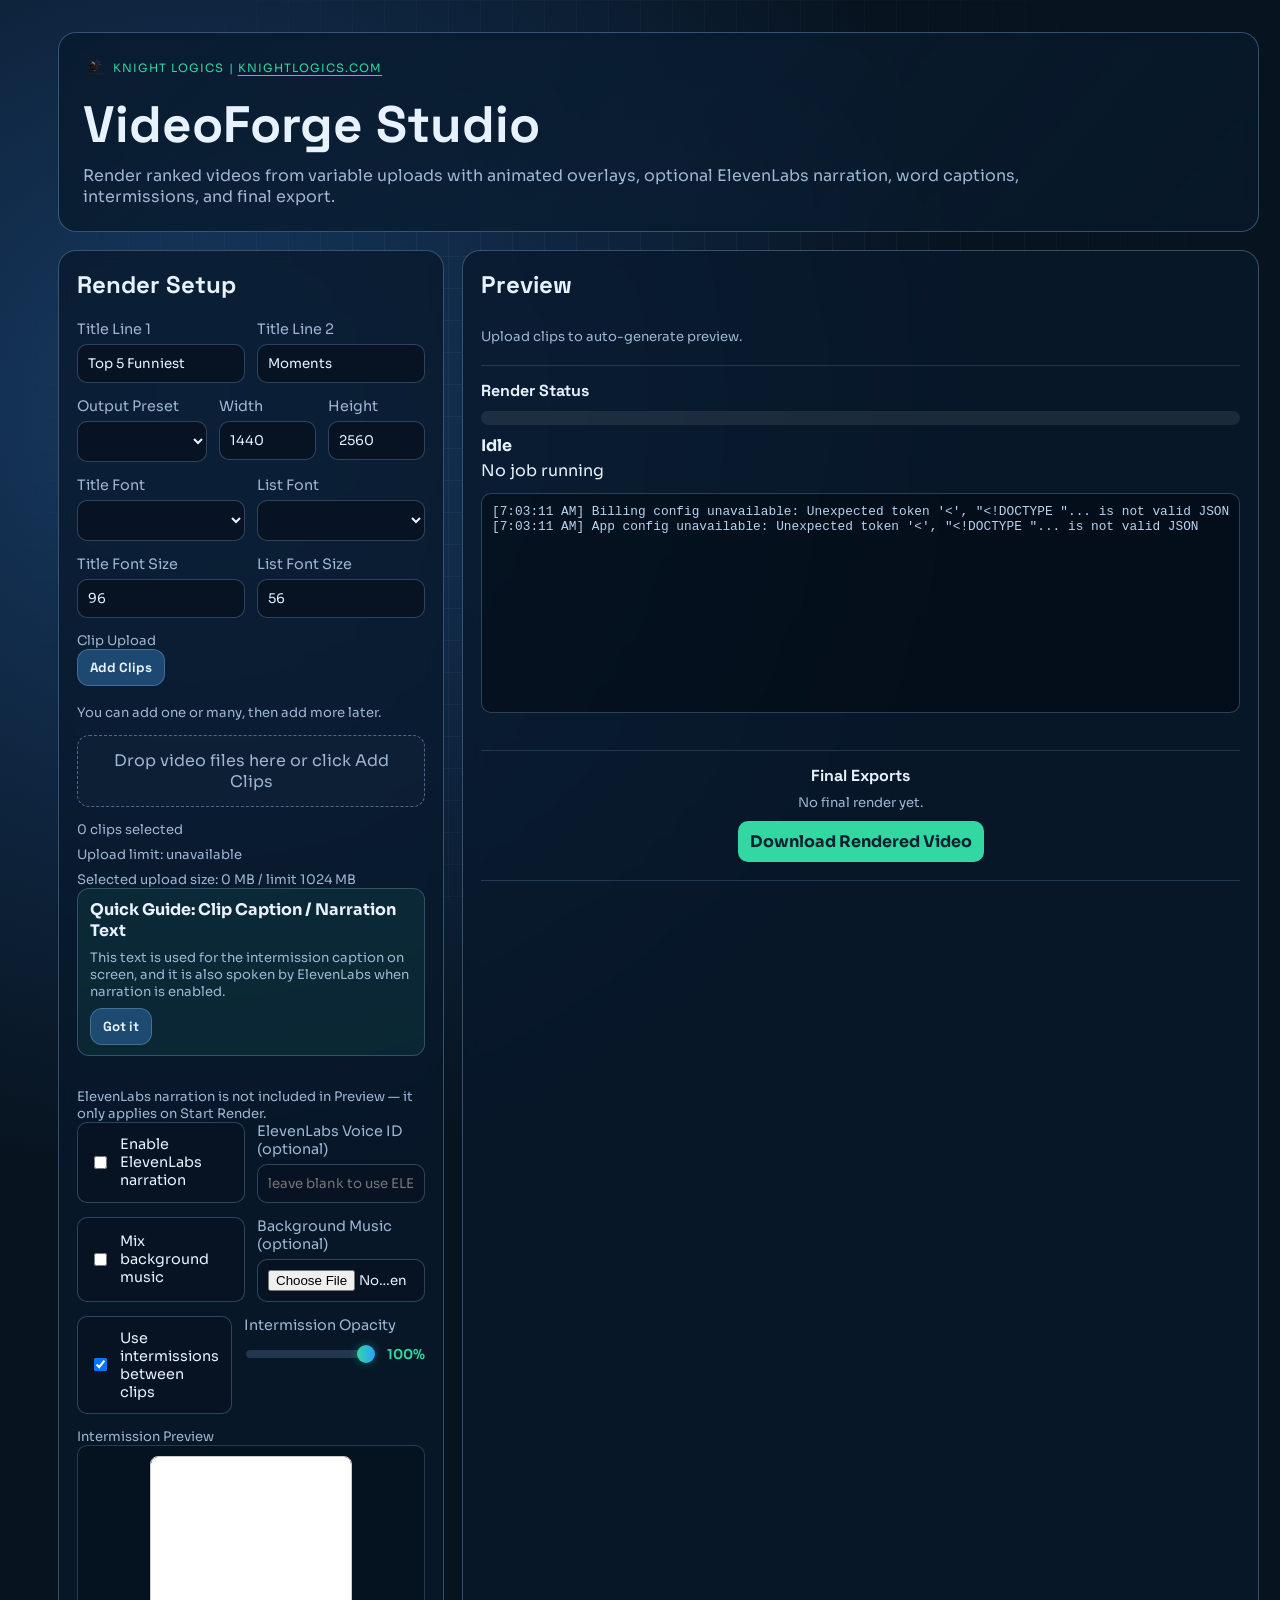
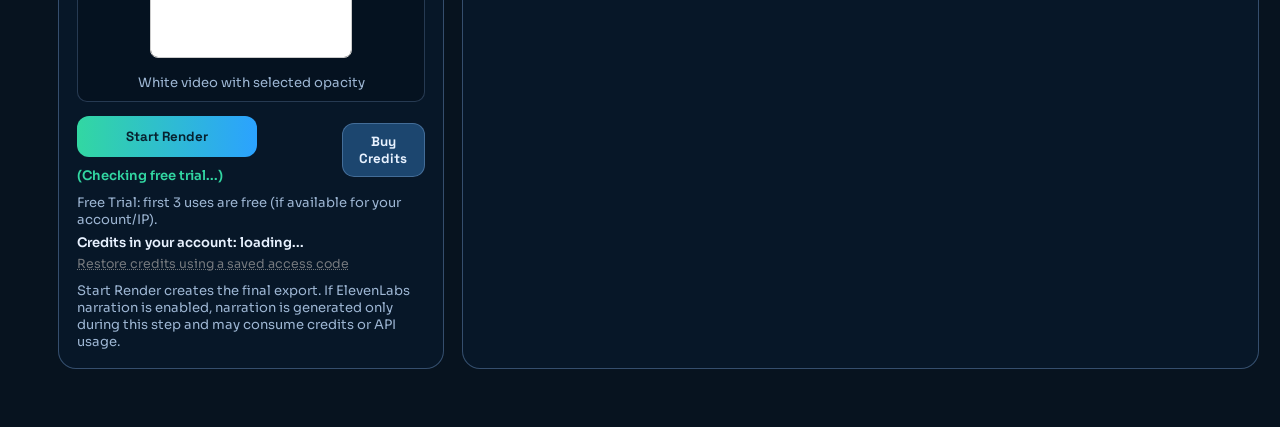
==== templates/index.html @ 689e4d79 "Initial production-ready VideoForge Studio deploy package" ====
<!doctype html>
<html lang="en">
<head>
  <meta charset="utf-8">
  <meta name="viewport" content="width=device-width, initial-scale=1">
  <title>VideoForge Studio</title>
  <link rel="preconnect" href="https://fonts.googleapis.com">
  <link rel="preconnect" href="https://fonts.gstatic.com" crossorigin>
  <link href="https://fonts.googleapis.com/css2?family=Space+Grotesk:wght@400;500;700&family=Sora:wght@400;600;700&display=swap" rel="stylesheet">
  <link rel="stylesheet" href="/static/styles.css">
</head>
<body>
  <div class="bg-grid"></div>
  <main class="app-shell">
    <section class="hero">
      <p class="kicker brand-kicker">
        <img src="/static/knightlogics-logo.png" alt="Knight Logics logo" class="brand-logo">
          <span>Knight Logics | <a href="https://knightlogics.com" target="_blank" rel="noopener noreferrer" style="color:inherit;text-decoration:underline;text-underline-offset:3px;">KnightLogics.com</a></span>
      </p>
      <h1>VideoForge Studio</h1>
      <p class="subhead">Render ranked videos from variable uploads with animated overlays, optional ElevenLabs narration, word captions, intermissions, and final export.</p>
    </section>

    <section class="panel form-panel">
      <h2>Render Setup</h2>

      <form id="renderForm">
        <div class="row two-col">
          <label>
            Title Line 1
            <input type="text" id="titleLine1" value="Top 5 Funniest" required>
          </label>
          <label>
            Title Line 2
            <input type="text" id="titleLine2" value="Moments" required>
          </label>
        </div>

        <div class="row three-col">
          <label>
            Output Preset
            <select id="outputPreset"></select>
          </label>
          <label>
            Width
            <input type="number" id="outputWidth" min="360" max="4096" value="1440" required>
          </label>
          <label>
            Height
            <input type="number" id="outputHeight" min="360" max="4096" value="2560" required>
          </label>
        </div>

        <div class="row two-col">
          <label>
            Title Font
            <select id="titleFontFamily"></select>
          </label>
          <label>
            List Font
            <select id="listFontFamily"></select>
          </label>
        </div>

        <div class="row two-col">
          <label>
            Title Font Size
            <input type="number" id="titleFontSize" min="24" max="240" value="96" required>
          </label>
          <label>
            List Font Size
            <input type="number" id="listFontSize" min="20" max="180" value="56" required>
          </label>
        </div>

        <div class="row">
          <p class="field-note">Clip Upload</p>
          <div class="clip-upload-controls">
            <button type="button" id="openClipPickerBtn" class="secondary-btn">Add Clips</button>
            <span class="field-note">You can add one or many, then add more later.</span>
          </div>
          <input type="file" id="clipPicker" accept=".mp4,.mov,.mkv,.webm" multiple hidden>
        </div>
        <div class="row">
          <div id="clipDropzone" class="clip-dropzone">Drop video files here or click Add Clips</div>
        </div>
        <p class="field-note" id="clipCountStatus">0 clips selected</p>
        <p class="field-note" id="uploadLimitNote">Upload limit: loading...</p>
        <p class="field-note" id="selectedUploadSize">Selected upload size: 0 MB</p>

        <div class="row" id="captionGuide" hidden>
          <div class="caption-guide">
            <p class="caption-guide-title">Quick Guide: Clip Caption / Narration Text</p>
            <p class="field-note">This text is used for the intermission caption on screen, and it is also spoken by ElevenLabs when narration is enabled.</p>
            <button type="button" id="dismissCaptionGuideBtn" class="secondary-btn">Got it</button>
          </div>
        </div>

        <div class="row">
          <div class="clip-gallery-shell">
            <button type="button" id="clipSliderPrev" class="clip-slider-btn" aria-label="Previous clips" hidden>&lsaquo;</button>
            <div class="clip-gallery-viewport" id="clipGalleryViewport">
              <div class="clip-gallery" id="clipGallery"></div>
            </div>
            <button type="button" id="clipSliderNext" class="clip-slider-btn" aria-label="Next clips" hidden>&rsaquo;</button>
          </div>
        </div>

        <p class="field-note narration-note">ElevenLabs narration is not included in Preview — it only applies on Start Render.</p>
        <div class="row two-col toggles">
          <label class="toggle">
            <input type="checkbox" id="enableNarration">
            <span>Enable ElevenLabs narration</span>
          </label>
          <label>
            ElevenLabs Voice ID (optional)
            <input type="text" id="voiceId" placeholder="leave blank to use ELEVENLABS_VOICE_ID">
          </label>
        </div>

        <div class="row" id="narrationBillingPanel" hidden>
          <div class="narration-mode-box">
            <p class="narration-mode-title">Narration Access Mode</p>
            <div class="narration-mode-options">
              <label class="mode-option">
                <input type="radio" name="narrationMode" id="narrationModeOwned" value="owned" checked>
                <span>Use my own ElevenLabs key</span>
              </label>
              <label class="mode-option">
                <input type="radio" name="narrationMode" id="narrationModeHosted" value="hosted">
                <span>Use app credits</span>
              </label>
            </div>

            <p class="field-note" id="narrationModeStatus">Current mode: Use my own ElevenLabs key. App credits are not charged.</p>
            <p class="field-note" id="estimatedCreditCost">Estimated credit cost: 0 with current mode/settings.</p>

            <div id="ownedKeySection">
              <label>
                Your ElevenLabs API Key
                <input type="password" id="elevenApiKey" placeholder="paste your own ElevenLabs API key for this render">
              </label>
              <p class="field-note">Your key is used only for this request and is not stored by this app.</p>
            </div>

            <div id="hostedCreditsSection" hidden>
              <input type="hidden" id="paidAccessToken">
              <p class="field-note">App credits never expose the server key. If you need credits, use the Buy Credits button.</p>
              <p class="field-note" id="tokenCreditStatus">Credits: loading...</p>
              <p class="field-note" style="margin-top:6px">
                <a href="#" id="openRecoveryModalLink" class="recovery-link">Lost access or switching devices? Recover by email</a>
                &nbsp;&middot;&nbsp;
                <a href="#" id="openRestoreCodeLink" class="recovery-link">Restore using a saved code</a>
              </p>
            </div>
          </div>
        </div>

        <div class="row two-col toggles">
          <label class="toggle">
            <input type="checkbox" id="includeMusic">
            <span>Mix background music</span>
          </label>
          <label>
            Background Music (optional)
            <input type="file" id="backgroundMusic" accept=".mp3,.wav,.m4a,.aac">
          </label>
        </div>

        <div class="row" id="musicLevelRow" hidden>
          <label>
            Background Music Level
            <div class="opacity-control-row">
              <input type="range" id="musicLevel" min="0" max="100" value="15" step="1">
              <span id="musicLevelValue">15%</span>
            </div>
          </label>
          <p class="field-note">Adjust the volume of the background music relative to the video. Lower values make it more subtle in the mix.</p>
        </div>

        <div class="row two-col toggles">
          <label class="toggle">
            <input type="checkbox" id="useIntermissions" checked>
            <span>Use intermissions between clips</span>
          </label>
          <label>
            Intermission Opacity
            <div class="opacity-control-row">
              <input type="range" id="intermissionOpacity" min="0" max="100" value="100" step="5">
              <span id="opacityValue">100%</span>
            </div>
          </label>
        </div>

        <div class="row">
          <p class="field-note">Intermission Preview</p>
          <div class="intermission-preview-container">
            <canvas id="intermissionPreview" width="200" height="200" style="border: 1px solid #ccc; background-color: #000;"></canvas>
            <p class="field-note">White video with selected opacity</p>
          </div>
        </div>

        <div class="action-row">
          <div class="start-action-group">
            <button type="submit" id="submitBtn" class="primary-action">Start Render</button>
            <p id="renderCreditUsage" class="field-note inline-credit-usage">Credits this render: calculating...</p>
          </div>
          <button type="button" id="openBuyCreditsTabBtn" class="secondary-btn">Buy Credits</button>
        </div>
        <p id="freeTrialHint" class="field-note action-help">Free Trial: first 3 uses are free (if available for your account/IP).</p>
        <p id="creditBalanceHint" class="field-note action-help">Credits in your account: loading...</p>
        <p id="restoreCreditsHelp" class="field-note action-help">
          <a href="#" id="openRestoreCodeInlineLink" class="recovery-link">Restore credits using a saved access code</a>
        </p>
        <p id="startRenderHelp" class="field-note action-help">Start Render creates the final export. If ElevenLabs narration is enabled, narration is generated only during this step and may consume credits or API usage.</p>
        <p id="renderProtectionNote" class="field-note protection-note" hidden></p>
      </form>
    </section>

    <section class="panel preview-panel">
      <h2>Preview</h2>
      <div class="preview-container">
        <div id="previewProgressWrap" class="preview-progress-wrap" hidden>
          <div id="previewProgressBar" class="preview-progress-bar"></div>
        </div>
        <p id="previewStatusBar" class="field-note preview-status-bar" hidden></p>
        <video id="previewVideo" controls preload="metadata" hidden></video>
        <p id="previewStatus" class="field-note">Upload clips to auto-generate preview.</p>

        <div class="render-status-block">
          <h3>Render Status</h3>
          <div class="progress-wrap">
            <div class="progress-bar" id="progressBar"></div>
          </div>
          <div class="status-meta">
            <p id="statusText">Idle</p>
            <p id="jobText">No job running</p>
          </div>
          <pre id="logBox"></pre>
        </div>

        <div class="final-exports-block">
          <h3>Final Exports</h3>
          <p id="finalRenderSummary" class="field-note">No final render yet.</p>
          <a id="downloadLink" class="download-link centered-download" href="#" hidden>Download Rendered Video</a>
          <div class="access-code-section">
            <!-- Access Code Banner: shown after a user has paid credits -->
            <div id="accessCodeBanner" class="access-code-banner" hidden>
              <div class="access-code-header">
                <span class="access-code-icon">&#128273;</span>
                <strong>Your Access Code</strong>
                <span class="access-code-sub" id="accessCodeSub">This saves your free trial uses &amp; any paid credits</span>
              </div>
              <div class="access-code-row">
                <code id="accessCodeDisplay" class="access-code-value"></code>
                <button type="button" id="copyAccessCodeBtn" class="secondary-btn copy-code-btn">Copy</button>
              </div>
              <p class="field-note access-code-note">Keep this — if you clear your browser or switch devices, you&#8217;ll lose access without it.</p>
              <div class="access-email-row" id="accessEmailRow" hidden>
                <input type="email" id="accessEmailInput" class="access-email-input" placeholder="your@email.com">
                <button type="button" id="linkEmailBtn" class="secondary-btn">Secure via Email</button>
              </div>
              <p class="field-note" id="linkEmailStatus"></p>
              <p class="field-note access-code-dismiss-note">Link your email to get a confirmation, then recover your code anytime from any device.</p>
            </div>
          </div>
          <div id="renderHistory" class="render-history" hidden></div>
        </div>
      </div>
    </section>
  </main>

  <!-- Recovery Modal -->
  <div id="recoveryModalOverlay" class="modal-overlay" hidden>
    <div class="modal-box" role="dialog" aria-modal="true" aria-labelledby="recoveryModalTitle">
      <h3 id="recoveryModalTitle">Restore Your Access</h3>
      <p class="field-note">Enter the email linked to your account and we&#8217;ll send you your access code.</p>
      <label style="margin-top:12px">
        Email address
        <input type="email" id="recoveryEmailInput" placeholder="your@email.com" style="margin-top:6px">
      </label>
      <p class="field-note" id="recoveryStatus" style="margin-top:8px; min-height:18px;"></p>
      <div class="modal-actions">
        <button type="button" id="sendRecoveryBtn" class="primary-action" style="min-width:0;flex:1">Send My Code</button>
        <button type="button" id="closeRecoveryModalBtn" class="secondary-btn" style="flex:0 0 auto">Cancel</button>
      </div>
      <p class="field-note" style="margin-top:12px">Don&#8217;t have an email linked? Enter your access code directly in the &#8220;Restore access&#8221; field below the app.</p>
    </div>
  </div>

  <div id="buyCreditsModalOverlay" class="modal-overlay" hidden>
    <div class="modal-box buy-credits-modal" role="dialog" aria-modal="true" aria-labelledby="buyCreditsModalTitle">
      <h3 id="buyCreditsModalTitle">Buy Credits</h3>
      <p class="field-note">Select a credit pack, then continue to secure checkout.</p>
      <div class="buy-pack-grid" id="buyPackGrid">
        <button type="button" class="secondary-btn modal-pack-btn is-selected" data-credits="1">Starter: 1 Credit</button>
        <button type="button" class="secondary-btn modal-pack-btn" data-credits="3">Creator Pack: 3 Credits</button>
        <button type="button" class="secondary-btn modal-pack-btn" data-credits="10">Studio Pack: 10 Credits</button>
      </div>
      <p class="field-note" id="buyCreditsSummary">Selected: 1 credit</p>
      <div class="modal-actions">
        <button type="button" id="confirmBuyCreditsBtn" class="primary-action" style="min-width:0;flex:1">Continue to Checkout</button>
        <button type="button" id="closeBuyCreditsModalBtn" class="secondary-btn" style="flex:0 0 auto">Cancel</button>
      </div>
    </div>
  </div>

  <div id="secureCreditsModalOverlay" class="modal-overlay" hidden>
    <div class="modal-box secure-credits-modal" role="dialog" aria-modal="true" aria-labelledby="secureCreditsModalTitle">
      <h3 id="secureCreditsModalTitle">Protect Your Paid Credits</h3>
      <p class="field-note">Your paid credits are tied to this access code. If you clear your browser, switch devices, or lose local storage, this code is how you restore them.</p>
      <p class="field-note">Enter your email so we can tie this access code to your account and send the same code there for recovery. You should still save the code yourself as a backup.</p>
      <div class="secure-credits-code-row">
        <span class="secure-credits-label">Current access code</span>
        <code id="secureCreditsCodePreview" class="access-code-value"></code>
      </div>
      <label style="margin-top:12px">
        Email address
        <input type="email" id="secureCreditsEmailInput" placeholder="your@email.com" style="margin-top:6px">
      </label>
      <p class="field-note" id="secureCreditsStatus" style="margin-top:8px; min-height:18px;"></p>
      <div class="modal-actions">
        <button type="button" id="secureCreditsConfirmBtn" class="primary-action" style="min-width:0;flex:1">Secure My Credits</button>
        <button type="button" id="secureCreditsLaterBtn" class="secondary-btn" style="flex:0 0 auto">I&#8217;ll Do This Later</button>
      </div>
    </div>
  </div>

  <!-- Restore Access by code (no modal needed) -->
  <div id="restoreCodeSection" class="restore-code-section" hidden>
    <p class="field-note">Paste a saved access code to restore your credits on this device:</p>
    <div class="restore-code-row">
      <input type="text" id="restoreCodeInput" placeholder="vf_..." style="flex:1;min-width:0">
      <button type="button" id="applyRestoreCodeBtn" class="secondary-btn">Restore Access</button>
    </div>
    <p class="field-note" id="restoreCodeStatus"></p>
  </div>

  <script src="/static/app.js"></script>
</body>
</html>
---- static/styles.css ----
:root {
  --bg: #07131f;
  --bg2: #10253f;
  --card: rgba(8, 25, 44, 0.78);
  --line: rgba(138, 184, 237, 0.35);
  --text: #e8f2ff;
  --muted: #9db6d3;
  --accent: #32d7a2;
  --accent2: #2ba2ff;
  --danger: #ff6b6b;
}

* {
  box-sizing: border-box;
}

body {
  margin: 0;
  min-height: 100vh;
  font-family: "Sora", sans-serif;
  color: var(--text);
  background: radial-gradient(circle at 15% 20%, #173a63 0%, var(--bg) 40%), radial-gradient(circle at 85% 80%, #173357 0%, var(--bg) 35%);
}

.bg-grid {
  position: fixed;
  inset: 0;
  pointer-events: none;
  background-image: linear-gradient(rgba(255, 255, 255, 0.04) 1px, transparent 1px), linear-gradient(90deg, rgba(255, 255, 255, 0.04) 1px, transparent 1px);
  background-size: 32px 32px;
  mask-image: radial-gradient(circle at center, black 40%, transparent 88%);
}

.app-shell {
  position: relative;
  max-width: 1200px;
  margin: 0 auto;
  padding: 32px 18px 40px;
  display: grid;
  grid-template-columns: 1.2fr 1fr;
  grid-template-rows: auto auto auto;
  gap: 18px;
}

.hero {
  grid-column: 1 / -1;
  grid-row: 1;
  padding: 24px;
  border: 1px solid var(--line);
  border-radius: 18px;
  backdrop-filter: blur(8px);
  background: linear-gradient(130deg, rgba(9, 28, 48, 0.95), rgba(9, 28, 48, 0.55));
  animation: float-in 400ms ease-out;
}

.kicker {
  margin: 0;
  letter-spacing: 0.12em;
  text-transform: uppercase;
  color: var(--accent);
  font-size: 0.72rem;
}

.brand-kicker {
  display: inline-flex;
  align-items: center;
  gap: 8px;
  letter-spacing: 0.09em;
}

.brand-logo {
  width: 22px;
  height: 22px;
  object-fit: contain;
  border-radius: 4px;
}

.hero h1 {
  margin: 8px 0;
  font-family: "Space Grotesk", sans-serif;
  font-size: clamp(1.8rem, 4vw, 3.2rem);
}

.subhead {
  margin: 0;
  color: var(--muted);
  max-width: 80ch;
}

.panel {
  border: 1px solid var(--line);
  border-radius: 18px;
  padding: 18px;
  background: var(--card);
  backdrop-filter: blur(8px);
  animation: float-in 550ms ease-out;
}

.panel h2 {
  margin-top: 0;
  font-family: "Space Grotesk", sans-serif;
}

.form-panel {
  grid-column: 1;
  grid-row: 2;
}

.preview-panel {
  grid-column: 2;
  grid-row: 2;
  display: flex;
  flex-direction: column;
}

.preview-container {
  flex: 1;
  display: flex;
  flex-direction: column;
  gap: 10px;
}

.preview-container video {
  width: 100%;
  max-height: 360px;
  border-radius: 10px;
  background: rgba(0, 0, 0, 0.35);
}

.preview-progress-wrap {
  height: 4px;
  border-radius: 999px;
  background: rgba(255, 255, 255, 0.08);
  overflow: hidden;
}

.preview-progress-bar {
  height: 100%;
  width: 0;
  background: linear-gradient(90deg, var(--accent), #4af0ff);
  transition: width 200ms linear;
}

.preview-status-bar {
  margin: 2px 0 0;
  font-size: 0.78rem;
  color: var(--accent);
}

.narration-note {
  color: var(--accent);
  font-size: 0.8rem;
  margin: 0 0 10px;
}

.render-status-block {
  margin-top: 10px;
  padding-top: 14px;
  border-top: 1px solid rgba(138, 184, 237, 0.2);
}

.render-status-block h3 {
  margin: 0 0 10px;
  font-family: "Space Grotesk", sans-serif;
  font-size: 1rem;
}

.row {
  margin-bottom: 14px;
}

.two-col {
  display: grid;
  grid-template-columns: 1fr 1fr;
  gap: 12px;
}

.three-col {
  display: grid;
  grid-template-columns: 1.2fr 0.9fr 0.9fr;
  gap: 12px;
}

.four-col {
  display: grid;
  grid-template-columns: 0.8fr 1fr 1fr 0.8fr;
  gap: 12px;
}

.clip-grid {
  display: grid;
  grid-template-columns: 1fr;
  gap: 10px;
}

.clip-gallery-shell {
  display: grid;
  grid-template-columns: auto 1fr auto;
  align-items: stretch;
  gap: 8px;
}

.clip-gallery-viewport {
  overflow-x: auto;
  overflow-y: hidden;
  padding-bottom: 4px;
  scroll-snap-type: x mandatory;
  scrollbar-width: thin;
}

.clip-gallery {
  display: grid;
  grid-auto-flow: column;
  grid-auto-columns: calc((100% - 12px) / 2);
  gap: 12px;
}

.clip-card {
  border: 1px solid rgba(140, 180, 230, 0.25);
  border-radius: 12px;
  padding: 8px;
  background: rgba(255, 255, 255, 0.03);
  min-width: 0;
  scroll-snap-align: start;
}

.clip-card video {
  width: 100%;
  height: 132px;
  object-fit: cover;
  border-radius: 8px;
  background: rgba(0, 0, 0, 0.35);
}

.clip-title {
  margin: 8px 0 6px;
  font-size: 0.8rem;
  color: var(--text);
  white-space: nowrap;
  overflow: hidden;
  text-overflow: ellipsis;
}

.clip-caption-label {
  margin: 4px 0 6px;
  font-size: 0.75rem;
  color: var(--muted);
}

.clip-title-input {
  width: 100%;
  background: rgba(8, 19, 35, 0.92);
  border: 1px solid rgba(140, 180, 230, 0.3);
  border-radius: 8px;
  color: var(--text);
  padding: 8px 10px;
  font-family: inherit;
  font-size: 0.83rem;
}

.clip-caption-input {
  width: 100%;
  background: rgba(8, 19, 35, 0.92);
  border: 1px solid rgba(140, 180, 230, 0.3);
  border-radius: 8px;
  color: var(--text);
  padding: 10px;
  font-family: inherit;
  font-size: 0.85rem;
  min-height: 72px;
  resize: vertical;
  line-height: 1.35;
}

.caption-guide {
  border: 1px solid rgba(140, 180, 230, 0.3);
  border-radius: 12px;
  padding: 10px 12px;
  background: rgba(50, 215, 162, 0.08);
}

.caption-guide-title {
  margin: 0;
  color: var(--text);
  font-weight: 700;
}

.caption-guide .secondary-btn {
  margin-top: 8px;
}

.clip-remove-btn {
  margin-top: 8px;
  width: 100%;
  padding: 7px;
  border-radius: 8px;
  border: 1px solid rgba(255, 107, 107, 0.45);
  background: rgba(255, 107, 107, 0.14);
  color: #ffd4d4;
  font-family: inherit;
  font-weight: 600;
  cursor: pointer;
}

.clip-slider-btn {
  width: 38px;
  min-width: 38px;
  border-radius: 10px;
  padding: 0;
  background: rgba(34, 84, 130, 0.8);
  color: var(--text);
  border: 1px solid rgba(140, 180, 230, 0.35);
  font-size: 1.3rem;
  line-height: 1;
}

.clip-slider-btn:disabled {
  opacity: 0.45;
  cursor: default;
}

.clip-row {
  border: 1px solid rgba(140, 180, 230, 0.25);
  border-radius: 12px;
  padding: 10px;
  background: rgba(255, 255, 255, 0.03);
  display: grid;
  grid-template-columns: 0.65fr 1.35fr 1fr;
  gap: 10px;
}

.clip-preview-wrap {
  border: 1px dashed rgba(140, 180, 230, 0.35);
  border-radius: 10px;
  padding: 8px;
  background: rgba(0, 0, 0, 0.18);
}

.clip-preview-wrap video {
  width: 100%;
  max-height: 170px;
  border-radius: 8px;
  background: rgba(0, 0, 0, 0.35);
}

label {
  display: flex;
  flex-direction: column;
  gap: 6px;
  font-size: 0.9rem;
  color: var(--muted);
}

.field-note {
  margin: 8px 0 0;
  font-size: 0.82rem;
  color: var(--muted);
}

input[type="text"],
select,
input[type="file"] {
  width: 100%;
  background: rgba(8, 19, 35, 0.92);
  border: 1px solid rgba(140, 180, 230, 0.3);
  border-radius: 10px;
  color: var(--text);
  padding: 10px;
  font-family: inherit;
}

input[type="number"] {
  width: 100%;
  background: rgba(8, 19, 35, 0.92);
  border: 1px solid rgba(140, 180, 230, 0.3);
  border-radius: 10px;
  color: var(--text);
  padding: 10px;
  font-family: inherit;
}

.toggle {
  display: flex;
  flex-direction: row;
  align-items: center;
  gap: 10px;
  color: var(--text);
  border: 1px solid rgba(140, 180, 230, 0.3);
  border-radius: 10px;
  padding: 12px;
  background: rgba(8, 19, 35, 0.92);
}

button {
  border: none;
  border-radius: 12px;
  width: 100%;
  padding: 12px;
  font-weight: 700;
  font-family: "Space Grotesk", sans-serif;
  color: #07212f;
  cursor: pointer;
  background: linear-gradient(90deg, var(--accent), var(--accent2));
  transition: transform 140ms ease, filter 140ms ease;
}

button:hover {
  transform: translateY(-1px);
  filter: brightness(1.08);
}

.action-row {
  display: flex;
  align-items: center;
  justify-content: space-between;
  gap: 12px;
  margin-top: 8px;
}

.start-action-group {
  display: flex;
  align-items: center;
  gap: 10px;
  flex-wrap: wrap;
}

.inline-credit-usage {
  margin: 0;
  color: var(--accent);
  font-weight: 600;
}

.primary-action {
  width: auto;
  min-width: 180px;
  flex: 0 0 auto;
}

#openBuyCreditsTabBtn {
  margin-left: auto;
}

.action-help {
  margin-top: 10px;
}

#creditBalanceHint {
  margin-top: 6px;
  color: var(--text);
  font-weight: 600;
}

#restoreCreditsHelp {
  margin-top: 4px;
}

.protection-note {
  color: #ffd28a;
  margin-top: 8px;
}

.progress-wrap {
  height: 14px;
  border-radius: 999px;
  background: rgba(255, 255, 255, 0.08);
  overflow: hidden;
  margin-bottom: 10px;
}

.progress-bar {
  height: 100%;
  width: 0;
  background: linear-gradient(90deg, var(--accent), #4af0ff);
  transition: width 180ms linear;
}

.status-meta p {
  margin: 4px 0;
}

#statusText {
  font-weight: 700;
}

#logBox {
  margin-top: 12px;
  min-height: 220px;
  max-height: 320px;
  overflow: auto;
  border-radius: 10px;
  border: 1px solid rgba(140, 180, 230, 0.3);
  background: rgba(0, 0, 0, 0.35);
  padding: 10px;
  color: #b9d3ef;
  font-size: 0.8rem;
}

.download-link {
  display: inline-flex;
  align-items: center;
  justify-content: center;
  color: #07212f;
  text-decoration: none;
  font-weight: 700;
  background: var(--accent);
  border-radius: 10px;
  padding: 10px 12px;
  white-space: nowrap;
}

.centered-download {
  margin: 10px auto 0;
}

.billing-actions {
  margin-top: 8px;
  display: flex;
  gap: 10px;
  flex-wrap: wrap;
}

.buy-credits-btn {
  width: auto;
  background: linear-gradient(90deg, #ffd166, #ffb347);
  color: #2a1a00;
  border: 1px solid rgba(255, 209, 102, 0.5);
  min-width: 180px;
}

.credit-bundles {
  margin-top: 8px;
  display: flex;
  gap: 8px;
  flex-wrap: wrap;
}

.buy-pack-btn {
  width: auto;
}

.narration-mode-box {
  border: 1px solid rgba(140, 180, 230, 0.3);
  border-radius: 12px;
  padding: 12px;
  background: rgba(8, 19, 35, 0.6);
}

.narration-mode-title {
  margin: 0;
  font-weight: 700;
  color: var(--text);
}

.narration-mode-options {
  display: grid;
  grid-template-columns: 1fr 1fr;
  gap: 10px;
  margin-top: 10px;
}

.mode-option {
  display: flex;
  align-items: center;
  gap: 8px;
  border: 1px solid rgba(140, 180, 230, 0.25);
  border-radius: 10px;
  padding: 10px;
  color: var(--text);
  background: rgba(255, 255, 255, 0.03);
}

#ownedKeySection,
#hostedCreditsSection {
  margin-top: 10px;
}

.clip-upload-controls {
  display: flex;
  align-items: center;
  gap: 10px;
  flex-wrap: wrap;
}

.final-exports-block {
  margin-top: 14px;
  padding-top: 14px;
  border-top: 1px solid rgba(138, 184, 237, 0.2);
  text-align: center;
}

.final-exports-block h3 {
  margin: 0 0 8px;
  font-family: "Space Grotesk", sans-serif;
  font-size: 1rem;
}

.credits-tools-block {
  margin-top: 12px;
  display: flex;
  flex-direction: column;
  align-items: center;
  gap: 6px;
}

.credits-tools-block .action-help {
  margin-top: 0;
  text-align: center;
}

.render-history {
  margin-top: 10px;
  display: flex;
  flex-direction: column;
  gap: 6px;
  align-items: center;
}

.render-history a {
  color: var(--accent);
  text-decoration: none;
  font-size: 0.85rem;
}

.render-history a:hover {
  text-decoration: underline;
}

.clip-dropzone {
  border: 1px dashed rgba(140, 180, 230, 0.5);
  border-radius: 12px;
  padding: 14px;
  text-align: center;
  color: var(--muted);
  background: rgba(255, 255, 255, 0.02);
}

.clip-dropzone.drag-over {
  border-color: var(--accent);
  background: rgba(50, 215, 162, 0.08);
  color: var(--text);
}

.secondary-btn {
  width: auto;
  background: rgba(34, 84, 130, 0.8);
  color: var(--text);
  border: 1px solid rgba(140, 180, 230, 0.35);
  padding: 9px 12px;
}

.opacity-control-row {
  display: flex;
  align-items: center;
  gap: 10px;
  margin-top: 6px;
}

input[type="range"] {
  flex: 1;
  height: 8px;
  border-radius: 4px;
  background: rgba(140, 180, 230, 0.2);
  outline: none;
  -webkit-appearance: none;
  appearance: none;
}

input[type="range"]::-webkit-slider-thumb {
  -webkit-appearance: none;
  appearance: none;
  width: 18px;
  height: 18px;
  border-radius: 50%;
  background: linear-gradient(90deg, var(--accent), var(--accent2));
  cursor: pointer;
  box-shadow: 0 0 8px rgba(50, 215, 162, 0.4);
}

input[type="range"]::-moz-range-thumb {
  width: 18px;
  height: 18px;
  border-radius: 50%;
  background: linear-gradient(90deg, var(--accent), var(--accent2));
  cursor: pointer;
  border: none;
  box-shadow: 0 0 8px rgba(50, 215, 162, 0.4);
}

#opacityValue {
  min-width: 35px;
  text-align: right;
  font-weight: 600;
  color: var(--accent);
  font-size: 0.85rem;
}

.intermission-preview-container {
  display: flex;
  flex-direction: column;
  align-items: center;
  gap: 8px;
  padding: 10px;
  border: 1px solid rgba(140, 180, 230, 0.25);
  border-radius: 10px;
  background: rgba(0, 0, 0, 0.2);
}

#intermissionPreview {
  border-radius: 8px;
  cursor: default;
}

@keyframes float-in {
  from {
    opacity: 0;
    transform: translateY(8px);
  }
  to {
    opacity: 1;
    transform: translateY(0);
  }
}

@media (max-width: 980px) {
  .app-shell {
    grid-template-columns: 1fr;
    grid-template-rows: auto;
  }

  .clip-gallery {
    grid-auto-columns: calc((100% - 12px) / 2);
  }

  .form-panel,
  .preview-panel {
    grid-column: auto;
    grid-row: auto;
  }
}

@media (max-width: 680px) {
  .two-col,
  .three-col,
  .four-col,
  .clip-row {
    grid-template-columns: 1fr;
  }

  .narration-mode-options {
    grid-template-columns: 1fr;
  }

  .narration-mode-options {
    grid-template-columns: 1fr;
  }

  .action-row {
    flex-direction: column;
    align-items: stretch;
  }

  .start-action-group {
    width: 100%;
  }

  #openBuyCreditsTabBtn {
    margin-left: 0;
  }

  .primary-action,
  .download-link {
    width: 100%;
    margin-left: 0;
  }

  .centered-download {
    margin: 10px 0 0;
  }

  .clip-gallery {
    grid-auto-columns: 100%;
  }
}

@media (max-width: 420px) {
  .clip-gallery-shell {
    grid-template-columns: 1fr;
  }

  .clip-slider-btn {
    display: none;
  }
}

/* ── Access code recovery ──────────────────────────────────────────────────── */

.access-code-banner {
  border: 1px solid #b8860b;
  border-radius: 8px;
  padding: 12px 14px;
  background: rgba(184, 134, 11, 0.08);
  margin-top: 14px;
}

.access-code-section {
  margin-top: 18px;
  padding-top: 14px;
  border-top: 1px solid rgba(138, 184, 237, 0.2);
}

.access-code-banner.is-new-token {
  border-color: #d4a017;
  background: rgba(212, 160, 23, 0.12);
}

.access-code-header {
  display: flex;
  align-items: center;
  gap: 8px;
  font-size: 0.85rem;
  font-weight: 600;
  color: #c8a44a;
  margin-bottom: 8px;
}

.access-code-row {
  display: flex;
  align-items: center;
  gap: 8px;
  margin-bottom: 8px;
  flex-wrap: wrap;
}

.access-code-value {
  font-family: monospace;
  font-size: 0.8rem;
  background: rgba(0, 0, 0, 0.35);
  border: 1px solid rgba(255, 255, 255, 0.12);
  border-radius: 5px;
  padding: 4px 8px;
  color: #f0c040;
  overflow: hidden;
  text-overflow: ellipsis;
  white-space: nowrap;
  max-width: 220px;
  cursor: default;
  user-select: all;
}

.copy-code-btn {
  flex: 0 0 auto;
  padding: 4px 12px;
  font-size: 0.78rem;
}

.access-code-note {
  font-size: 0.78rem;
  color: var(--text-muted, #999);
  margin-bottom: 10px;
}

.access-code-sub {
  color: rgba(240, 214, 148, 0.9);
}

.access-email-row {
  display: flex;
  gap: 8px;
  flex-wrap: wrap;
  align-items: center;
}

.access-email-row input[type="email"] {
  flex: 1;
  min-width: 160px;
}

.recovery-link {
  font-size: 0.78rem;
  color: var(--text-muted, #999);
  text-decoration: underline dotted;
  opacity: 0.75;
}

.recovery-link:hover {
  opacity: 1;
  color: var(--accent, #c8a44a);
}

/* ── Recovery modal overlay ─────────────────────────────────────────────── */

.modal-overlay {
  position: fixed;
  inset: 0;
  background: rgba(0, 0, 0, 0.72);
  display: flex;
  align-items: center;
  justify-content: center;
  z-index: 1000;
}

.modal-overlay[hidden],
.restore-code-section[hidden],
.access-code-banner[hidden] {
  display: none !important;
}

.modal-box {
  background: var(--card, #1e1e1e);
  border: 1px solid rgba(255, 255, 255, 0.12);
  border-radius: 10px;
  padding: 24px;
  max-width: 460px;
  width: calc(100% - 32px);
  box-shadow: 0 8px 32px rgba(0, 0, 0, 0.5);
}

.modal-box h3 {
  margin: 0 0 8px;
  font-size: 1rem;
}

.modal-box p {
  font-size: 0.85rem;
  color: var(--text-muted, #aaa);
  margin: 0 0 14px;
}

.secure-credits-modal {
  max-width: 540px;
}

.secure-credits-code-row {
  display: flex;
  flex-direction: column;
  gap: 6px;
  margin-top: 8px;
}

.secure-credits-label {
  font-size: 0.78rem;
  color: var(--text-muted, #aaa);
}

.modal-actions {
  display: flex;
  gap: 8px;
  margin-top: 12px;
  flex-wrap: wrap;
}

.buy-credits-modal .buy-pack-grid {
  display: grid;
  grid-template-columns: 1fr;
  gap: 8px;
  margin-top: 10px;
}

.modal-pack-btn {
  width: 100%;
  text-align: left;
}

.modal-pack-btn.is-selected {
  border-color: #c8a44a;
  box-shadow: 0 0 0 1px rgba(200, 164, 74, 0.45);
}

/* ── Restore code section ───────────────────────────────────────────────── */

.restore-code-section {
  border: 1px solid rgba(255, 255, 255, 0.1);
  border-radius: 8px;
  padding: 14px;
  background: rgba(255, 255, 255, 0.03);
  margin-top: 12px;
}

.restore-code-section h4 {
  margin: 0 0 6px;
  font-size: 0.9rem;
}

.restore-code-section p {
  font-size: 0.8rem;
  color: var(--text-muted, #aaa);
  margin: 0 0 10px;
}

.restore-code-row {
  display: flex;
  gap: 8px;
  flex-wrap: wrap;
  align-items: center;
}

.restore-code-row input[type="text"] {
  flex: 1;
  min-width: 160px;
  font-family: monospace;
  font-size: 0.82rem;
}

.status-inline {
  font-size: 0.8rem;
  color: var(--text-muted, #999);
  margin-top: 6px;
}
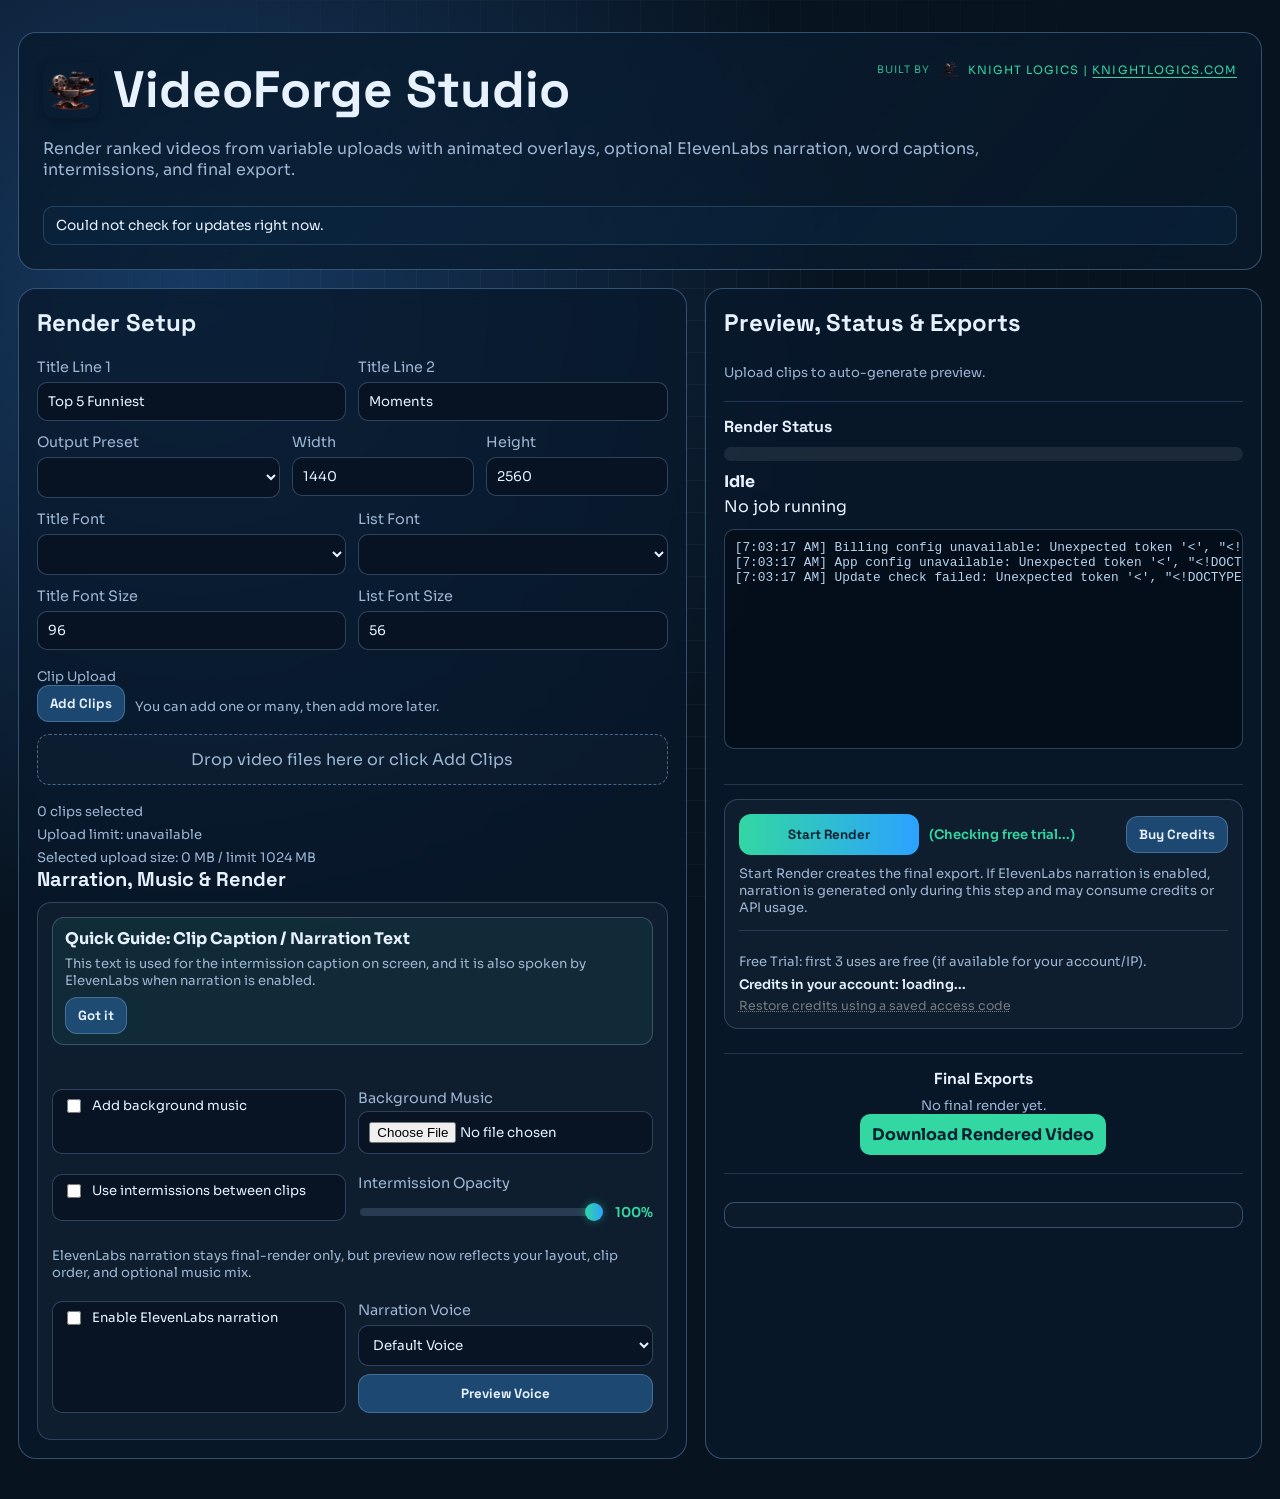
==== commit dd0d96ef: "Add desktop updater check and complete standalone packaging assets" ====
--- a/templates/index.html
+++ b/templates/index.html
@@ -4,6 +4,7 @@
   <meta charset="utf-8">
   <meta name="viewport" content="width=device-width, initial-scale=1">
   <title>VideoForge Studio</title>
+  <link rel="icon" type="image/png" href="/static/app-icon.png">
   <link rel="preconnect" href="https://fonts.googleapis.com">
   <link rel="preconnect" href="https://fonts.gstatic.com" crossorigin>
   <link href="https://fonts.googleapis.com/css2?family=Space+Grotesk:wght@400;500;700&family=Sora:wght@400;600;700&display=swap" rel="stylesheet">
@@ -13,261 +14,281 @@
   <div class="bg-grid"></div>
   <main class="app-shell">
     <section class="hero">
-      <p class="kicker brand-kicker">
-        <img src="/static/knightlogics-logo.png" alt="Knight Logics logo" class="brand-logo">
-          <span>Knight Logics | <a href="https://knightlogics.com" target="_blank" rel="noopener noreferrer" style="color:inherit;text-decoration:underline;text-underline-offset:3px;">KnightLogics.com</a></span>
-      </p>
-      <h1>VideoForge Studio</h1>
-      <p class="subhead">Render ranked videos from variable uploads with animated overlays, optional ElevenLabs narration, word captions, intermissions, and final export.</p>
+      <div class="hero-container">
+        <div class="hero-top">
+          <div class="hero-header">
+            <img src="/static/app-icon.png" alt="VideoForge Studio" class="app-icon-logo">
+            <h1>VideoForge Studio</h1>
+          </div>
+          <div class="hero-top-right">
+            <p class="kicker brand-kicker">
+              <span class="built-by-text">Built By</span>
+              <img src="/static/knightlogics-logo.png" alt="Knight Logics logo" class="brand-logo">
+              <span>Knight Logics | <a href="https://knightlogics.com" target="_blank" rel="noopener noreferrer" style="color:inherit;text-decoration:underline;text-underline-offset:3px;">KnightLogics.com</a></span>
+            </p>
+          </div>
+        </div>
+        <p class="subhead">Render ranked videos from variable uploads with animated overlays, optional ElevenLabs narration, word captions, intermissions, and final export.</p>
+        <div id="updateStatusBanner" class="update-banner" hidden>
+          <span id="updateStatusText">Checking for updates...</span>
+          <a id="updateDownloadLink" href="#" target="_blank" rel="noopener noreferrer" hidden>Download Update</a>
+        </div>
+      </div>
     </section>
 
-    <section class="panel form-panel">
-      <h2>Render Setup</h2>
-
-      <form id="renderForm">
-        <div class="row two-col">
-          <label>
-            Title Line 1
-            <input type="text" id="titleLine1" value="Top 5 Funniest" required>
-          </label>
-          <label>
-            Title Line 2
-            <input type="text" id="titleLine2" value="Moments" required>
-          </label>
+    <form id="renderForm" class="workflow-columns">
+      <section class="panel setup-panel">
+        <h2>Render Setup</h2>
+        <div class="setup-column-content">
+          <div class="row two-col">
+            <label>
+              Title Line 1
+              <input type="text" id="titleLine1" value="Top 5 Funniest" required>
+            </label>
+            <label>
+              Title Line 2
+              <input type="text" id="titleLine2" value="Moments" required>
+            </label>
+          </div>
+
+          <div class="row three-col">
+            <label>
+              Output Preset
+              <select id="outputPreset"></select>
+            </label>
+            <label>
+              Width
+              <input type="number" id="outputWidth" min="360" max="4096" value="1440" required>
+            </label>
+            <label>
+              Height
+              <input type="number" id="outputHeight" min="360" max="4096" value="2560" required>
+            </label>
+          </div>
+
+          <div class="row two-col">
+            <label>
+              Title Font
+              <select id="titleFontFamily"></select>
+            </label>
+            <label>
+              List Font
+              <select id="listFontFamily"></select>
+            </label>
+          </div>
+
+          <div class="row two-col">
+            <label>
+              Title Font Size
+              <input type="number" id="titleFontSize" min="24" max="240" value="96" required>
+            </label>
+            <label>
+              List Font Size
+              <input type="number" id="listFontSize" min="20" max="180" value="56" required>
+            </label>
+          </div>
+
+          <div class="row">
+            <p class="field-note">Clip Upload</p>
+            <div class="clip-upload-controls">
+              <button type="button" id="openClipPickerBtn" class="secondary-btn">Add Clips</button>
+              <span class="field-note">You can add one or many, then add more later.</span>
+            </div>
+            <input type="file" id="clipPicker" accept=".mp4,.mov,.mkv,.webm" multiple hidden>
+          </div>
+
+          <div class="row">
+            <div id="clipDropzone" class="clip-dropzone">Drop video files here or click Add Clips</div>
+          </div>
+          <p class="field-note" id="clipCountStatus">0 clips selected</p>
+          <p class="field-note" id="uploadLimitNote">Upload limit: loading...</p>
+          <p class="field-note" id="selectedUploadSize">Selected upload size: 0 MB</p>
+          <h2 class="subsection-title">Narration, Music & Render</h2>
+          <div class="narration-column-card">
+          <div class="row" id="captionGuide" hidden>
+            <div class="caption-guide">
+              <p class="caption-guide-title">Quick Guide: Clip Caption / Narration Text</p>
+              <p class="field-note">This text is used for the intermission caption on screen, and it is also spoken by ElevenLabs when narration is enabled.</p>
+              <button type="button" id="dismissCaptionGuideBtn" class="secondary-btn">Got it</button>
+            </div>
+          </div>
+
+          <div class="row">
+            <div class="clip-gallery-shell">
+              <button type="button" id="clipSliderPrev" class="clip-slider-btn" aria-label="Previous clips" hidden>&lsaquo;</button>
+              <div class="clip-gallery-viewport" id="clipGalleryViewport">
+                <div class="clip-gallery" id="clipGallery"></div>
+              </div>
+              <button type="button" id="clipSliderNext" class="clip-slider-btn" aria-label="Next clips" hidden>&rsaquo;</button>
+            </div>
+          </div>
+
+          <div class="row two-col toggles">
+            <label class="toggle">
+              <input type="checkbox" id="includeMusic">
+              <span>Add background music</span>
+            </label>
+            <label class="music-upload-label">
+              Background Music
+              <input type="file" id="backgroundMusic" accept=".mp3,.wav,.m4a,.aac">
+            </label>
+          </div>
+
+          <div class="row" id="musicLevelRow" hidden>
+            <label>
+              Background Music Level
+              <div class="opacity-control-row">
+                <input type="range" id="musicLevel" min="0" max="100" value="15" step="1">
+                <span id="musicLevelValue">15%</span>
+              </div>
+            </label>
+            <p class="field-note">Preview audio reflects this mix setting so you can hear the balance before final render.</p>
+          </div>
+
+          <div class="row two-col toggles">
+            <label class="toggle">
+              <input type="checkbox" id="useIntermissions">
+              <span>Use intermissions between clips</span>
+            </label>
+            <label id="intermissionOpacityWrap">
+              Intermission Opacity
+              <div class="opacity-control-row">
+                <input type="range" id="intermissionOpacity" min="0" max="100" value="100" step="5">
+                <span id="opacityValue">100%</span>
+              </div>
+            </label>
+          </div>
+
+          <div class="row" id="intermissionPreviewRow">
+            <p class="field-note">Intermission Preview</p>
+            <div class="intermission-preview-container">
+              <canvas id="intermissionPreview" width="200" height="200" style="border: 1px solid #ccc; background-color: #000;"></canvas>
+              <p class="field-note">White video with selected opacity</p>
+            </div>
+          </div>
+
+          <p class="field-note narration-note">ElevenLabs narration stays final-render only, but preview now reflects your layout, clip order, and optional music mix.</p>
+
+          <div class="row two-col toggles narration-controls-row">
+            <label class="toggle">
+              <input type="checkbox" id="enableNarration">
+              <span>Enable ElevenLabs narration</span>
+            </label>
+            <div class="voice-controls">
+              <label>
+                Narration Voice
+                <select id="voiceId">
+                  <option value="" selected>Default Voice</option>
+                  <option value="JBFqnCBsd6RMkjVDRZzb">George</option>
+                  <option value="9BWtsMINqrJLrRacOk9x">Aria</option>
+                  <option value="EXAVITQu4vr4xnSDxMaL">Sarah</option>
+                  <option value="TX3LPaxmHKxFdv7VOQHJ">Liam</option>
+                </select>
+              </label>
+              <button type="button" id="previewVoiceBtn" class="secondary-btn">Preview Voice</button>
+            </div>
+          </div>
+
+          <div class="row" id="narrationBillingPanel" hidden>
+            <div class="narration-mode-box">
+              <p class="narration-mode-title">Narration Access Mode</p>
+              <p class="field-note" id="narrationModeStatus">Narration uses app-hosted ElevenLabs voices and charges credits based on total narration words.</p>
+              <p class="field-note" id="estimatedCreditCost">Estimated credit cost: 1 credit per 30 words of narration.</p>
+
+              <div id="hostedCreditsSection">
+                <input type="hidden" id="paidAccessToken">
+                <p class="field-note">Narration pricing: 1 credit per 30 words. Credits are rounded up per render.</p>
+                <p class="field-note" id="tokenCreditStatus">Credits: loading...</p>
+                <p class="field-note recovery-links-row">
+                  <a href="#" id="openRecoveryModalLink" class="recovery-link">Lost access or switching devices? Recover by email</a>
+                  <span>&middot;</span>
+                  <a href="#" id="openRestoreCodeLink" class="recovery-link">Restore using a saved code</a>
+                </p>
+              </div>
+            </div>
+          </div>
+
         </div>
-
-        <div class="row three-col">
-          <label>
-            Output Preset
-            <select id="outputPreset"></select>
-          </label>
-          <label>
-            Width
-            <input type="number" id="outputWidth" min="360" max="4096" value="1440" required>
-          </label>
-          <label>
-            Height
-            <input type="number" id="outputHeight" min="360" max="4096" value="2560" required>
-          </label>
+      </section>
+
+      <section class="panel preview-panel">
+        <h2>Preview, Status & Exports</h2>
+        <div class="preview-container">
+          <div id="previewProgressWrap" class="preview-progress-wrap" hidden>
+            <div id="previewProgressBar" class="preview-progress-bar"></div>
+          </div>
+          <p id="previewStatusBar" class="field-note preview-status-bar" hidden></p>
+          <video id="previewVideo" controls preload="metadata" hidden></video>
+          <p id="previewStatus" class="field-note">Upload clips to auto-generate preview.</p>
+
+          <div class="render-status-block">
+            <h3>Render Status</h3>
+            <div class="progress-wrap">
+              <div class="progress-bar" id="progressBar"></div>
+            </div>
+            <div class="status-meta">
+              <p id="statusText">Idle</p>
+              <p id="jobText">No job running</p>
+            </div>
+            <pre id="logBox"></pre>
+          </div>
+
+          <div class="render-actions-block">
+            <div class="preview-actions-card">
+              <div class="action-row preview-action-row">
+                <div class="start-action-group">
+                  <button type="submit" id="submitBtn" class="primary-action" form="renderForm">Start Render</button>
+                  <p id="renderCreditUsage" class="field-note inline-credit-usage">Credits this render: calculating...</p>
+                </div>
+                <button type="button" id="openBuyCreditsTabBtn" class="secondary-btn">Buy Credits</button>
+              </div>
+              <p id="startRenderHelp" class="field-note action-help">Start Render creates the final export. If ElevenLabs narration is enabled, narration is generated only during this step and may consume credits or API usage.</p>
+              <p id="renderProtectionNote" class="field-note protection-note" hidden></p>
+              <div class="credits-help-block">
+                <p id="freeTrialHint" class="field-note action-help">Free Trial: first 3 uses are free (if available for your account/IP).</p>
+                <p id="creditBalanceHint" class="field-note action-help">Credits in your account: loading...</p>
+                <p id="restoreCreditsHelp" class="field-note action-help">
+                  <a href="#" id="openRestoreCodeInlineLink" class="recovery-link">Restore credits using a saved access code</a>
+                </p>
+              </div>
+            </div>
+          </div>
+
+          <div class="final-exports-block">
+            <h3>Final Exports</h3>
+            <p id="finalRenderSummary" class="field-note">No final render yet.</p>
+            <a id="downloadLink" class="download-link centered-download" href="#" hidden>Download Rendered Video</a>
+            <div class="access-code-section">
+              <!-- Access Code Banner: shown after a user has paid credits -->
+              <div id="accessCodeBanner" class="access-code-banner" hidden>
+                <div class="access-code-header">
+                  <span class="access-code-icon">&#128273;</span>
+                  <strong>Your Access Code</strong>
+                  <span class="access-code-sub" id="accessCodeSub">This saves your free trial uses &amp; any paid credits</span>
+                </div>
+                <div class="access-code-row">
+                  <code id="accessCodeDisplay" class="access-code-value"></code>
+                  <button type="button" id="copyAccessCodeBtn" class="secondary-btn copy-code-btn">Copy</button>
+                </div>
+                <p class="field-note access-code-note">Keep this — if you clear your browser or switch devices, you&#8217;ll lose access without it.</p>
+                <p class="field-note recovery-links-row access-code-recovery-links">
+                  <a href="#" id="openRecoveryModalBannerLink" class="recovery-link">Recover by email</a>
+                  <span>&middot;</span>
+                  <a href="#" id="openRestoreCodeBannerLink" class="recovery-link">Restore using a saved code</a>
+                </p>
+                <div class="access-email-row" id="accessEmailRow" hidden>
+                  <input type="email" id="accessEmailInput" class="access-email-input" placeholder="your@email.com">
+                  <button type="button" id="linkEmailBtn" class="secondary-btn">Secure via Email</button>
+                </div>
+                <p class="field-note" id="linkEmailStatus"></p>
+                <p class="field-note access-code-dismiss-note">Link your email to get a confirmation, then recover your code anytime from any device.</p>
+              </div>
+            </div>
+            <div id="renderHistory" class="render-history" hidden></div>
+          </div>
         </div>
-
-        <div class="row two-col">
-          <label>
-            Title Font
-            <select id="titleFontFamily"></select>
-          </label>
-          <label>
-            List Font
-            <select id="listFontFamily"></select>
-          </label>
-        </div>
-
-        <div class="row two-col">
-          <label>
-            Title Font Size
-            <input type="number" id="titleFontSize" min="24" max="240" value="96" required>
-          </label>
-          <label>
-            List Font Size
-            <input type="number" id="listFontSize" min="20" max="180" value="56" required>
-          </label>
-        </div>
-
-        <div class="row">
-          <p class="field-note">Clip Upload</p>
-          <div class="clip-upload-controls">
-            <button type="button" id="openClipPickerBtn" class="secondary-btn">Add Clips</button>
-            <span class="field-note">You can add one or many, then add more later.</span>
-          </div>
-          <input type="file" id="clipPicker" accept=".mp4,.mov,.mkv,.webm" multiple hidden>
-        </div>
-        <div class="row">
-          <div id="clipDropzone" class="clip-dropzone">Drop video files here or click Add Clips</div>
-        </div>
-        <p class="field-note" id="clipCountStatus">0 clips selected</p>
-        <p class="field-note" id="uploadLimitNote">Upload limit: loading...</p>
-        <p class="field-note" id="selectedUploadSize">Selected upload size: 0 MB</p>
-
-        <div class="row" id="captionGuide" hidden>
-          <div class="caption-guide">
-            <p class="caption-guide-title">Quick Guide: Clip Caption / Narration Text</p>
-            <p class="field-note">This text is used for the intermission caption on screen, and it is also spoken by ElevenLabs when narration is enabled.</p>
-            <button type="button" id="dismissCaptionGuideBtn" class="secondary-btn">Got it</button>
-          </div>
-        </div>
-
-        <div class="row">
-          <div class="clip-gallery-shell">
-            <button type="button" id="clipSliderPrev" class="clip-slider-btn" aria-label="Previous clips" hidden>&lsaquo;</button>
-            <div class="clip-gallery-viewport" id="clipGalleryViewport">
-              <div class="clip-gallery" id="clipGallery"></div>
-            </div>
-            <button type="button" id="clipSliderNext" class="clip-slider-btn" aria-label="Next clips" hidden>&rsaquo;</button>
-          </div>
-        </div>
-
-        <p class="field-note narration-note">ElevenLabs narration is not included in Preview — it only applies on Start Render.</p>
-        <div class="row two-col toggles">
-          <label class="toggle">
-            <input type="checkbox" id="enableNarration">
-            <span>Enable ElevenLabs narration</span>
-          </label>
-          <label>
-            ElevenLabs Voice ID (optional)
-            <input type="text" id="voiceId" placeholder="leave blank to use ELEVENLABS_VOICE_ID">
-          </label>
-        </div>
-
-        <div class="row" id="narrationBillingPanel" hidden>
-          <div class="narration-mode-box">
-            <p class="narration-mode-title">Narration Access Mode</p>
-            <div class="narration-mode-options">
-              <label class="mode-option">
-                <input type="radio" name="narrationMode" id="narrationModeOwned" value="owned" checked>
-                <span>Use my own ElevenLabs key</span>
-              </label>
-              <label class="mode-option">
-                <input type="radio" name="narrationMode" id="narrationModeHosted" value="hosted">
-                <span>Use app credits</span>
-              </label>
-            </div>
-
-            <p class="field-note" id="narrationModeStatus">Current mode: Use my own ElevenLabs key. App credits are not charged.</p>
-            <p class="field-note" id="estimatedCreditCost">Estimated credit cost: 0 with current mode/settings.</p>
-
-            <div id="ownedKeySection">
-              <label>
-                Your ElevenLabs API Key
-                <input type="password" id="elevenApiKey" placeholder="paste your own ElevenLabs API key for this render">
-              </label>
-              <p class="field-note">Your key is used only for this request and is not stored by this app.</p>
-            </div>
-
-            <div id="hostedCreditsSection" hidden>
-              <input type="hidden" id="paidAccessToken">
-              <p class="field-note">App credits never expose the server key. If you need credits, use the Buy Credits button.</p>
-              <p class="field-note" id="tokenCreditStatus">Credits: loading...</p>
-              <p class="field-note" style="margin-top:6px">
-                <a href="#" id="openRecoveryModalLink" class="recovery-link">Lost access or switching devices? Recover by email</a>
-                &nbsp;&middot;&nbsp;
-                <a href="#" id="openRestoreCodeLink" class="recovery-link">Restore using a saved code</a>
-              </p>
-            </div>
-          </div>
-        </div>
-
-        <div class="row two-col toggles">
-          <label class="toggle">
-            <input type="checkbox" id="includeMusic">
-            <span>Mix background music</span>
-          </label>
-          <label>
-            Background Music (optional)
-            <input type="file" id="backgroundMusic" accept=".mp3,.wav,.m4a,.aac">
-          </label>
-        </div>
-
-        <div class="row" id="musicLevelRow" hidden>
-          <label>
-            Background Music Level
-            <div class="opacity-control-row">
-              <input type="range" id="musicLevel" min="0" max="100" value="15" step="1">
-              <span id="musicLevelValue">15%</span>
-            </div>
-          </label>
-          <p class="field-note">Adjust the volume of the background music relative to the video. Lower values make it more subtle in the mix.</p>
-        </div>
-
-        <div class="row two-col toggles">
-          <label class="toggle">
-            <input type="checkbox" id="useIntermissions" checked>
-            <span>Use intermissions between clips</span>
-          </label>
-          <label>
-            Intermission Opacity
-            <div class="opacity-control-row">
-              <input type="range" id="intermissionOpacity" min="0" max="100" value="100" step="5">
-              <span id="opacityValue">100%</span>
-            </div>
-          </label>
-        </div>
-
-        <div class="row">
-          <p class="field-note">Intermission Preview</p>
-          <div class="intermission-preview-container">
-            <canvas id="intermissionPreview" width="200" height="200" style="border: 1px solid #ccc; background-color: #000;"></canvas>
-            <p class="field-note">White video with selected opacity</p>
-          </div>
-        </div>
-
-        <div class="action-row">
-          <div class="start-action-group">
-            <button type="submit" id="submitBtn" class="primary-action">Start Render</button>
-            <p id="renderCreditUsage" class="field-note inline-credit-usage">Credits this render: calculating...</p>
-          </div>
-          <button type="button" id="openBuyCreditsTabBtn" class="secondary-btn">Buy Credits</button>
-        </div>
-        <p id="freeTrialHint" class="field-note action-help">Free Trial: first 3 uses are free (if available for your account/IP).</p>
-        <p id="creditBalanceHint" class="field-note action-help">Credits in your account: loading...</p>
-        <p id="restoreCreditsHelp" class="field-note action-help">
-          <a href="#" id="openRestoreCodeInlineLink" class="recovery-link">Restore credits using a saved access code</a>
-        </p>
-        <p id="startRenderHelp" class="field-note action-help">Start Render creates the final export. If ElevenLabs narration is enabled, narration is generated only during this step and may consume credits or API usage.</p>
-        <p id="renderProtectionNote" class="field-note protection-note" hidden></p>
-      </form>
-    </section>
-
-    <section class="panel preview-panel">
-      <h2>Preview</h2>
-      <div class="preview-container">
-        <div id="previewProgressWrap" class="preview-progress-wrap" hidden>
-          <div id="previewProgressBar" class="preview-progress-bar"></div>
-        </div>
-        <p id="previewStatusBar" class="field-note preview-status-bar" hidden></p>
-        <video id="previewVideo" controls preload="metadata" hidden></video>
-        <p id="previewStatus" class="field-note">Upload clips to auto-generate preview.</p>
-
-        <div class="render-status-block">
-          <h3>Render Status</h3>
-          <div class="progress-wrap">
-            <div class="progress-bar" id="progressBar"></div>
-          </div>
-          <div class="status-meta">
-            <p id="statusText">Idle</p>
-            <p id="jobText">No job running</p>
-          </div>
-          <pre id="logBox"></pre>
-        </div>
-
-        <div class="final-exports-block">
-          <h3>Final Exports</h3>
-          <p id="finalRenderSummary" class="field-note">No final render yet.</p>
-          <a id="downloadLink" class="download-link centered-download" href="#" hidden>Download Rendered Video</a>
-          <div class="access-code-section">
-            <!-- Access Code Banner: shown after a user has paid credits -->
-            <div id="accessCodeBanner" class="access-code-banner" hidden>
-              <div class="access-code-header">
-                <span class="access-code-icon">&#128273;</span>
-                <strong>Your Access Code</strong>
-                <span class="access-code-sub" id="accessCodeSub">This saves your free trial uses &amp; any paid credits</span>
-              </div>
-              <div class="access-code-row">
-                <code id="accessCodeDisplay" class="access-code-value"></code>
-                <button type="button" id="copyAccessCodeBtn" class="secondary-btn copy-code-btn">Copy</button>
-              </div>
-              <p class="field-note access-code-note">Keep this — if you clear your browser or switch devices, you&#8217;ll lose access without it.</p>
-              <div class="access-email-row" id="accessEmailRow" hidden>
-                <input type="email" id="accessEmailInput" class="access-email-input" placeholder="your@email.com">
-                <button type="button" id="linkEmailBtn" class="secondary-btn">Secure via Email</button>
-              </div>
-              <p class="field-note" id="linkEmailStatus"></p>
-              <p class="field-note access-code-dismiss-note">Link your email to get a confirmation, then recover your code anytime from any device.</p>
-            </div>
-          </div>
-          <div id="renderHistory" class="render-history" hidden></div>
-        </div>
-      </div>
-    </section>
+      </section>
+    </form>
   </main>
 
   <!-- Recovery Modal -->
@@ -302,6 +323,7 @@
         <button type="button" id="confirmBuyCreditsBtn" class="primary-action" style="min-width:0;flex:1">Continue to Checkout</button>
         <button type="button" id="closeBuyCreditsModalBtn" class="secondary-btn" style="flex:0 0 auto">Cancel</button>
       </div>
+      <p class="field-note modal-credit-recovery-note">After purchasing credits, keep your access code saved somewhere safe. If credits ever appear missing, use <a href="#" id="openRestoreCodeModalLink" class="recovery-link">Restore using a saved code</a>.</p>
     </div>
   </div>
 
--- a/static/styles.css
+++ b/static/styles.css
@@ -33,12 +33,12 @@
 
 .app-shell {
   position: relative;
-  max-width: 1200px;
+  max-width: 1600px;
   margin: 0 auto;
   padding: 32px 18px 40px;
   display: grid;
-  grid-template-columns: 1.2fr 1fr;
-  grid-template-rows: auto auto auto;
+  grid-template-columns: 1fr;
+  grid-template-rows: auto auto;
   gap: 18px;
 }
 
@@ -53,6 +53,39 @@
   animation: float-in 400ms ease-out;
 }
 
+.hero-container {
+  display: flex;
+  flex-direction: column;
+  gap: 16px;
+}
+
+.hero-top {
+  display: flex;
+  align-items: flex-start;
+  justify-content: space-between;
+  gap: 24px;
+}
+
+.hero-header {
+  display: flex;
+  align-items: center;
+  gap: 14px;
+  flex: 1;
+}
+
+.app-icon-logo {
+  width: 56px;
+  height: 56px;
+  object-fit: contain;
+  border-radius: 10px;
+  flex: 0 0 auto;
+  box-shadow: 0 2px 8px rgba(0, 0, 0, 0.3);
+}
+
+.hero-top-right {
+  flex: 0 0 auto;
+}
+
 .kicker {
   margin: 0;
   letter-spacing: 0.12em;
@@ -68,6 +101,11 @@
   letter-spacing: 0.09em;
 }
 
+.built-by-text {
+  font-size: 0.65rem;
+  opacity: 0.8;
+}
+
 .brand-logo {
   width: 22px;
   height: 22px;
@@ -76,7 +114,7 @@
 }
 
 .hero h1 {
-  margin: 8px 0;
+  margin: 0;
   font-family: "Space Grotesk", sans-serif;
   font-size: clamp(1.8rem, 4vw, 3.2rem);
 }
@@ -85,6 +123,33 @@
   margin: 0;
   color: var(--muted);
   max-width: 80ch;
+}
+
+.update-banner {
+  margin-top: 10px;
+  display: flex;
+  align-items: center;
+  gap: 12px;
+  font-size: 0.86rem;
+  padding: 10px 12px;
+  border: 1px solid rgba(138, 184, 237, 0.22);
+  border-radius: 10px;
+  background: rgba(11, 42, 72, 0.38);
+}
+
+.update-banner.is-available {
+  border-color: rgba(64, 224, 183, 0.5);
+  background: rgba(16, 62, 53, 0.35);
+}
+
+.update-banner a {
+  color: var(--accent);
+  font-weight: 700;
+  text-decoration: none;
+}
+
+.update-banner a:hover {
+  text-decoration: underline;
 }
 
 .panel {
@@ -101,16 +166,86 @@
   font-family: "Space Grotesk", sans-serif;
 }
 
-.form-panel {
-  grid-column: 1;
+.workflow-columns {
+  grid-column: 1 / -1;
   grid-row: 2;
-}
-
+  display: grid;
+  grid-template-columns: 1.2fr 1fr;
+  gap: 18px;
+  align-items: start;
+}
+
+.workflow-columns .panel {
+  min-width: 0;
+  height: 100%;
+}
+
+.setup-column-content {
+  display: flex;
+  flex-direction: column;
+}
+
+.subsection-title {
+  margin: 12px 0 10px;
+  font-family: "Space Grotesk", sans-serif;
+  font-size: 1.25rem;
+}
+
+.narration-panel,
 .preview-panel {
-  grid-column: 2;
-  grid-row: 2;
   display: flex;
   flex-direction: column;
+}
+
+.narration-column-card,
+.preview-actions-card {
+  border: 1px solid rgba(140, 180, 230, 0.25);
+  border-radius: 14px;
+  padding: 14px;
+  background: rgba(255, 255, 255, 0.03);
+}
+
+.narration-column-card h3 {
+  margin: 0 0 8px;
+  font-family: "Space Grotesk", sans-serif;
+}
+
+.narration-column-card {
+  display: flex;
+  flex-direction: column;
+  gap: 8px;
+}
+
+.narration-controls-row {
+  margin-top: 12px;
+}
+
+.voice-controls {
+  display: flex;
+  flex-direction: column;
+  gap: 8px;
+}
+
+.voice-controls label {
+  display: flex;
+  flex-direction: column;
+  gap: 6px;
+  margin-bottom: 0;
+}
+
+.voice-controls label select {
+  width: 100%;
+}
+
+.voice-controls button {
+  width: 100%;
+  padding: 10px 16px;
+}
+
+.credits-help-block {
+  margin-top: 14px;
+  padding-top: 12px;
+  border-top: 1px solid rgba(138, 184, 237, 0.2);
 }
 
 .preview-container {
@@ -159,6 +294,12 @@
   border-top: 1px solid rgba(138, 184, 237, 0.2);
 }
 
+.render-actions-block {
+  margin-top: 12px;
+  padding-top: 14px;
+  border-top: 1px solid rgba(138, 184, 237, 0.2);
+}
+
 .render-status-block h3 {
   margin: 0 0 10px;
   font-family: "Space Grotesk", sans-serif;
@@ -166,7 +307,7 @@
 }
 
 .row {
-  margin-bottom: 14px;
+  margin-bottom: 12px;
 }
 
 .two-col {
@@ -216,12 +357,32 @@
 }
 
 .clip-card {
+  position: relative;
   border: 1px solid rgba(140, 180, 230, 0.25);
   border-radius: 12px;
   padding: 8px;
   background: rgba(255, 255, 255, 0.03);
   min-width: 0;
   scroll-snap-align: start;
+}
+
+.clip-index-badge {
+  position: absolute;
+  top: 14px;
+  left: 14px;
+  z-index: 2;
+  display: inline-flex;
+  align-items: center;
+  justify-content: center;
+  min-width: 34px;
+  padding: 5px 8px;
+  border-radius: 999px;
+  background: rgba(7, 19, 31, 0.9);
+  border: 1px solid rgba(50, 215, 162, 0.45);
+  color: var(--accent);
+  font-size: 0.76rem;
+  font-weight: 700;
+  backdrop-filter: blur(8px);
 }
 
 .clip-card video {
@@ -352,7 +513,7 @@
 }
 
 .field-note {
-  margin: 8px 0 0;
+  margin: 6px 0 0;
   font-size: 0.82rem;
   color: var(--muted);
 }
@@ -382,13 +543,27 @@
 .toggle {
   display: flex;
   flex-direction: row;
-  align-items: center;
-  gap: 10px;
+  align-items: flex-start;
+  gap: 8px;
   color: var(--text);
   border: 1px solid rgba(140, 180, 230, 0.3);
   border-radius: 10px;
-  padding: 12px;
+  padding: 8px 10px;
+  min-height: 40px;
   background: rgba(8, 19, 35, 0.92);
+}
+
+.toggle span {
+  display: block;
+  font-size: 0.82rem;
+  line-height: 1.25;
+}
+
+.toggle input[type="checkbox"] {
+  margin-top: 1px;
+  width: 14px;
+  height: 14px;
+  flex: 0 0 14px;
 }
 
 button {
@@ -417,6 +592,10 @@
   margin-top: 8px;
 }
 
+.preview-action-row {
+  margin-top: 0;
+}
+
 .start-action-group {
   display: flex;
   align-items: center;
@@ -508,10 +687,6 @@
   white-space: nowrap;
 }
 
-.centered-download {
-  margin: 10px auto 0;
-}
-
 .billing-actions {
   margin-top: 8px;
   display: flex;
@@ -581,6 +756,10 @@
   flex-wrap: wrap;
 }
 
+.music-upload-label {
+  gap: 4px;
+}
+
 .final-exports-block {
   margin-top: 14px;
   padding-top: 14px;
@@ -608,11 +787,81 @@
 }
 
 .render-history {
-  margin-top: 10px;
+  margin-top: 14px;
+  padding: 12px;
+  background: rgba(255, 255, 255, 0.02);
+  border: 1px solid var(--line);
+  border-radius: 10px;
   display: flex;
   flex-direction: column;
-  gap: 6px;
-  align-items: center;
+  gap: 8px;
+}
+
+.renders-history-header {
+  font-weight: 600;
+  font-size: 0.95rem;
+  color: var(--accent);
+  margin-bottom: 6px;
+  padding-bottom: 6px;
+  border-bottom: 1px solid var(--line);
+}
+
+.history-item {
+  padding: 8px;
+  background: rgba(32, 90, 160, 0.08);
+  border: 1px solid rgba(50, 215, 162, 0.15);
+  border-radius: 8px;
+  display: flex;
+  flex-direction: column;
+  gap: 4px;
+}
+
+.history-item-title {
+  font-weight: 500;
+  font-size: 0.9rem;
+  color: var(--text);
+}
+
+.history-item-meta {
+  font-size: 0.75rem;
+  color: var(--muted);
+}
+
+.history-item-date {
+  font-size: 0.75rem;
+  color: var(--muted);
+  margin-bottom: 4px;
+}
+
+.history-download-link {
+  color: var(--accent);
+  text-decoration: none;
+  font-size: 0.8rem;
+  font-weight: 500;
+  padding: 4px 8px;
+  border-radius: 6px;
+  background: rgba(50, 215, 162, 0.1);
+  border: 1px solid rgba(50, 215, 162, 0.3);
+  display: inline-block;
+  width: fit-content;
+  transition: all 150ms ease;
+}
+
+.history-download-link:hover {
+  background: rgba(50, 215, 162, 0.2);
+  border-color: var(--accent);
+}
+
+.history-empty,
+.history-error {
+  font-size: 0.85rem;
+  color: var(--muted);
+  text-align: center;
+  padding: 8px;
+}
+
+.history-error {
+  color: var(--danger);
 }
 
 .render-history a {
@@ -723,18 +972,15 @@
 
 @media (max-width: 980px) {
   .app-shell {
+    grid-template-rows: auto auto;
+  }
+
+  .workflow-columns {
     grid-template-columns: 1fr;
-    grid-template-rows: auto;
   }
 
   .clip-gallery {
     grid-auto-columns: calc((100% - 12px) / 2);
-  }
-
-  .form-panel,
-  .preview-panel {
-    grid-column: auto;
-    grid-row: auto;
   }
 }
 
@@ -757,6 +1003,10 @@
   .action-row {
     flex-direction: column;
     align-items: stretch;
+  }
+
+  .recovery-links-row {
+    align-items: flex-start;
   }
 
   .start-action-group {
@@ -887,6 +1137,21 @@
   color: var(--accent, #c8a44a);
 }
 
+.recovery-links-row {
+  display: flex;
+  align-items: center;
+  gap: 8px;
+  flex-wrap: wrap;
+}
+
+.access-code-recovery-links {
+  margin-top: 8px;
+}
+
+.modal-credit-recovery-note {
+  margin-top: 10px;
+}
+
 /* ── Recovery modal overlay ─────────────────────────────────────────────── */
 
 .modal-overlay {
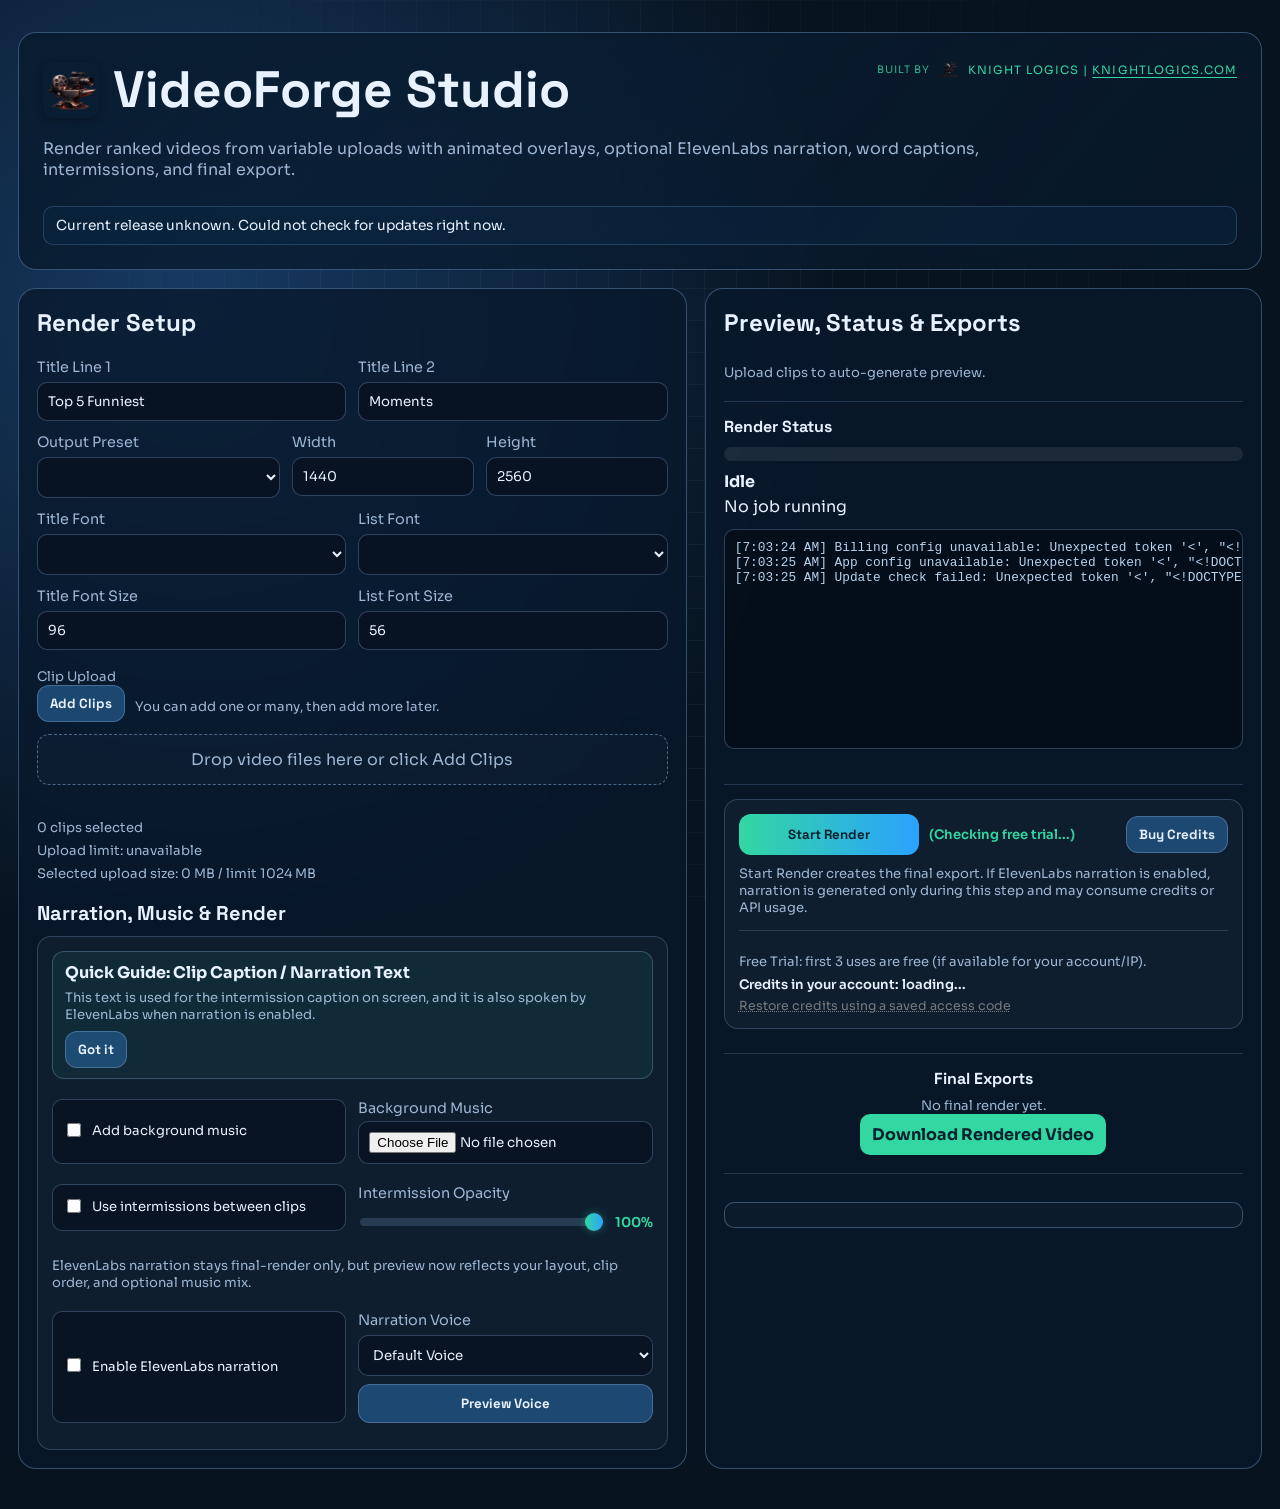
==== commit 97ad370b: "Release v0.4.2: diagnostics, stability, and updater-ready assets" ====
--- a/templates/index.html
+++ b/templates/index.html
@@ -100,6 +100,17 @@
           <div class="row">
             <div id="clipDropzone" class="clip-dropzone">Drop video files here or click Add Clips</div>
           </div>
+
+          <div class="row">
+            <div class="clip-gallery-shell">
+              <button type="button" id="clipSliderPrev" class="clip-slider-btn" aria-label="Previous clips" hidden>&lsaquo;</button>
+              <div class="clip-gallery-viewport" id="clipGalleryViewport">
+                <div class="clip-gallery" id="clipGallery"></div>
+              </div>
+              <button type="button" id="clipSliderNext" class="clip-slider-btn" aria-label="Next clips" hidden>&rsaquo;</button>
+            </div>
+          </div>
+
           <p class="field-note" id="clipCountStatus">0 clips selected</p>
           <p class="field-note" id="uploadLimitNote">Upload limit: loading...</p>
           <p class="field-note" id="selectedUploadSize">Selected upload size: 0 MB</p>
@@ -110,16 +121,6 @@
               <p class="caption-guide-title">Quick Guide: Clip Caption / Narration Text</p>
               <p class="field-note">This text is used for the intermission caption on screen, and it is also spoken by ElevenLabs when narration is enabled.</p>
               <button type="button" id="dismissCaptionGuideBtn" class="secondary-btn">Got it</button>
-            </div>
-          </div>
-
-          <div class="row">
-            <div class="clip-gallery-shell">
-              <button type="button" id="clipSliderPrev" class="clip-slider-btn" aria-label="Previous clips" hidden>&lsaquo;</button>
-              <div class="clip-gallery-viewport" id="clipGalleryViewport">
-                <div class="clip-gallery" id="clipGallery"></div>
-              </div>
-              <button type="button" id="clipSliderNext" class="clip-slider-btn" aria-label="Next clips" hidden>&rsaquo;</button>
             </div>
           </div>
 
--- a/static/styles.css
+++ b/static/styles.css
@@ -142,6 +142,31 @@
   background: rgba(16, 62, 53, 0.35);
 }
 
+.update-banner.is-up-to-date {
+  border-color: rgba(64, 224, 183, 0.5);
+  background: rgba(16, 62, 53, 0.35);
+}
+
+.update-banner.is-up-to-date #updateStatusText {
+  color: var(--accent);
+  font-weight: 700;
+  text-decoration: underline;
+  text-underline-offset: 3px;
+}
+
+.update-status-check {
+  display: inline-flex;
+  align-items: center;
+  gap: 6px;
+  color: var(--accent);
+  font-weight: 700;
+  margin-left: 8px;
+}
+
+.update-status-check::before {
+  content: "\2713";
+}
+
 .update-banner a {
   color: var(--accent);
   font-weight: 700;
@@ -191,6 +216,10 @@
   font-size: 1.25rem;
 }
 
+#selectedUploadSize {
+  margin-bottom: 18px;
+}
+
 .narration-panel,
 .preview-panel {
   display: flex;
@@ -354,6 +383,10 @@
   grid-auto-flow: column;
   grid-auto-columns: calc((100% - 12px) / 2);
   gap: 12px;
+}
+
+.clip-gallery.single-clip {
+  grid-auto-columns: 100%;
 }
 
 .clip-card {
@@ -543,7 +576,7 @@
 .toggle {
   display: flex;
   flex-direction: row;
-  align-items: flex-start;
+  align-items: center;
   gap: 8px;
   color: var(--text);
   border: 1px solid rgba(140, 180, 230, 0.3);
@@ -560,7 +593,7 @@
 }
 
 .toggle input[type="checkbox"] {
-  margin-top: 1px;
+  margin-top: 0;
   width: 14px;
   height: 14px;
   flex: 0 0 14px;
@@ -881,11 +914,18 @@
   text-align: center;
   color: var(--muted);
   background: rgba(255, 255, 255, 0.02);
+  transition: border-color 140ms ease, background 140ms ease, color 140ms ease;
 }
 
 .clip-dropzone.drag-over {
   border-color: var(--accent);
   background: rgba(50, 215, 162, 0.08);
+  color: var(--text);
+}
+
+.clip-dropzone.has-files {
+  border-color: rgba(50, 215, 162, 0.42);
+  background: rgba(50, 215, 162, 0.06);
   color: var(--text);
 }
 
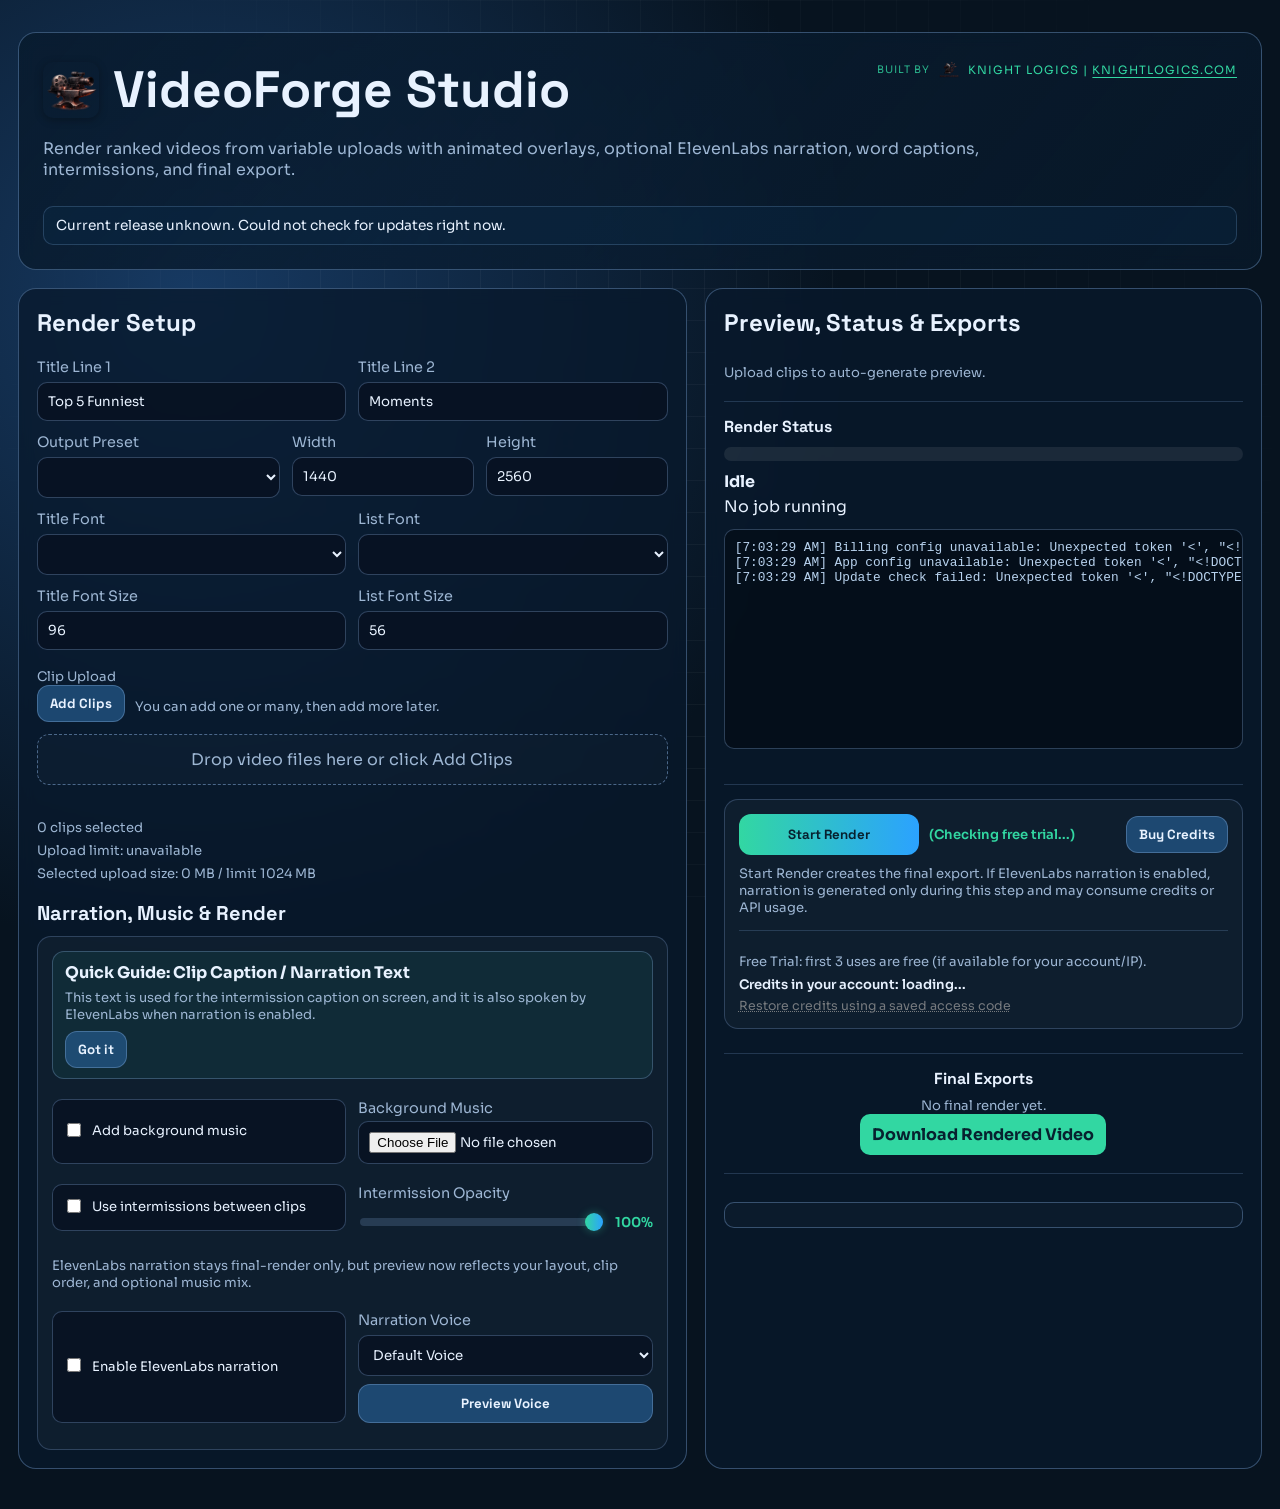
==== commit 00dfb683: "Fix in-app updater download flow and release v0.4.3" ====
--- a/templates/index.html
+++ b/templates/index.html
@@ -31,7 +31,7 @@
         <p class="subhead">Render ranked videos from variable uploads with animated overlays, optional ElevenLabs narration, word captions, intermissions, and final export.</p>
         <div id="updateStatusBanner" class="update-banner" hidden>
           <span id="updateStatusText">Checking for updates...</span>
-          <a id="updateDownloadLink" href="#" target="_blank" rel="noopener noreferrer" hidden>Download Update</a>
+          <a id="updateDownloadLink" href="#" hidden>Download Update</a>
         </div>
       </div>
     </section>
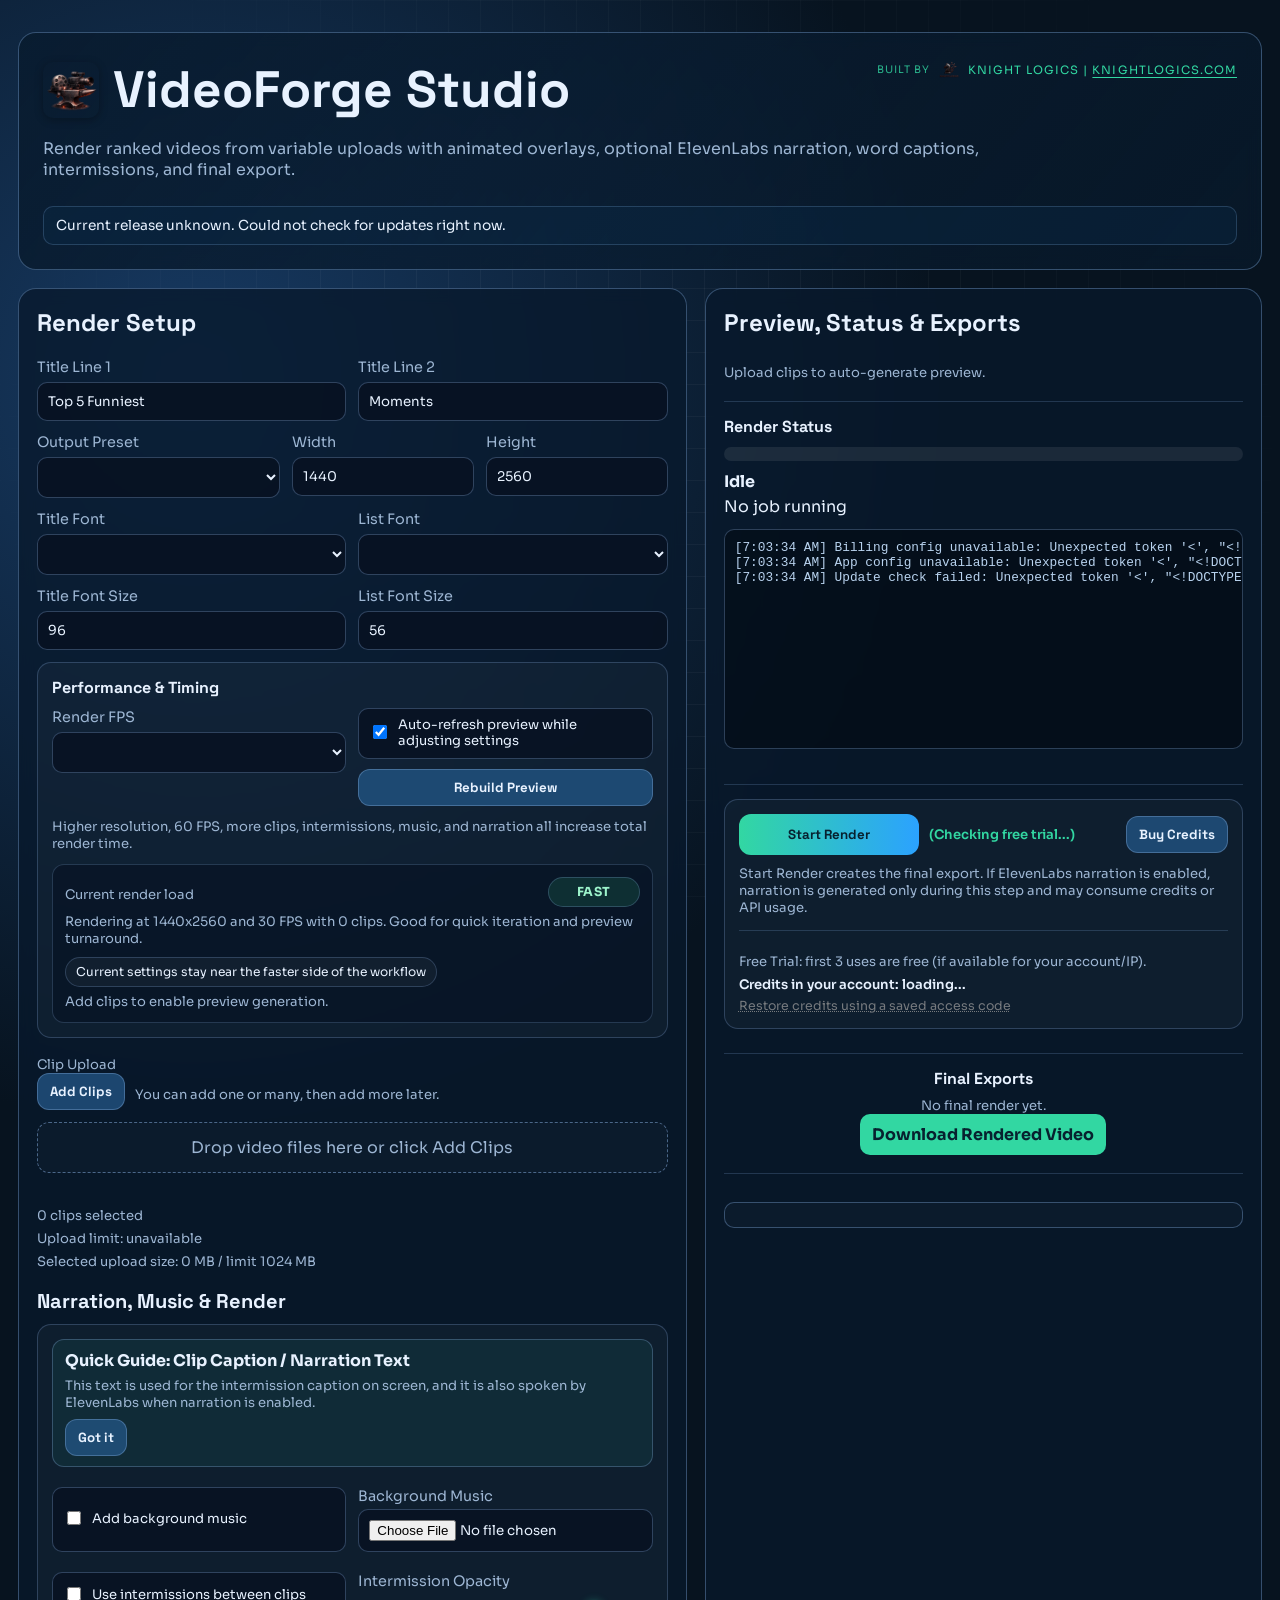
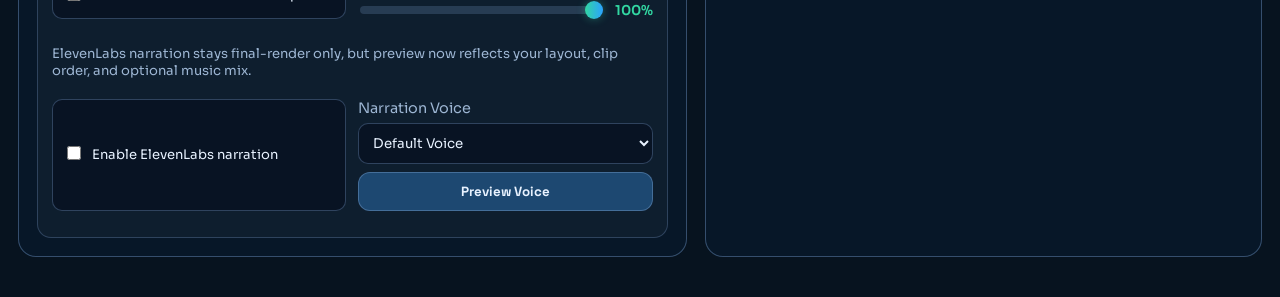
==== commit 380c4bcc: "v0.4.4: Render FPS options, performance insights panel, unified credit priority consumption (free tr" ====
--- a/templates/index.html
+++ b/templates/index.html
@@ -89,6 +89,35 @@
           </div>
 
           <div class="row">
+            <div class="settings-card performance-card">
+              <h3 class="settings-card-title">Performance &amp; Timing</h3>
+              <div class="row two-col performance-top-row">
+                <label>
+                  Render FPS
+                  <select id="renderFps"></select>
+                </label>
+                <div class="preview-refresh-controls">
+                  <label class="toggle compact-toggle">
+                    <input type="checkbox" id="autoPreview" checked>
+                    <span>Auto-refresh preview while adjusting settings</span>
+                  </label>
+                  <button type="button" id="refreshPreviewBtn" class="secondary-btn">Refresh Preview</button>
+                </div>
+              </div>
+              <p class="field-note">Higher resolution, 60 FPS, more clips, intermissions, music, and narration all increase total render time.</p>
+              <div class="performance-summary-box">
+                <div class="performance-tier-row">
+                  <span class="field-note">Current render load</span>
+                  <span id="performanceTier" class="performance-tier is-balanced">Balanced</span>
+                </div>
+                <p id="performanceSummary" class="field-note">Choose output size and FPS based on speed versus finish quality.</p>
+                <div id="performanceDrivers" class="performance-drivers"></div>
+                <p id="previewBehaviorNote" class="field-note">Preview auto-refresh is on.</p>
+              </div>
+            </div>
+          </div>
+
+          <div class="row">
             <p class="field-note">Clip Upload</p>
             <div class="clip-upload-controls">
               <button type="button" id="openClipPickerBtn" class="secondary-btn">Add Clips</button>
@@ -260,6 +289,25 @@
             <p id="finalRenderSummary" class="field-note">No final render yet.</p>
             <a id="downloadLink" class="download-link centered-download" href="#" hidden>Download Rendered Video</a>
             <div class="access-code-section">
+              <!-- Payment Status Banner: shown after returning from Stripe checkout -->
+              <div id="paymentStatusBanner" class="payment-status-banner" hidden>
+                <div id="paymentStatusContent">
+                  <div id="paymentSuccessContent" class="payment-status-content" hidden>
+                    <span class="status-icon status-success">✓</span>
+                    <div class="status-message">
+                      <strong>Payment Complete!</strong>
+                      <p class="field-note">Your credits have been added. You're ready to render.</p>
+                    </div>
+                  </div>
+                  <div id="paymentCancelContent" class="payment-status-content" hidden>
+                    <span class="status-icon status-cancel">✕</span>
+                    <div class="status-message">
+                      <strong>Payment Cancelled</strong>
+                      <p class="field-note">Your account was not charged. You can try again anytime.</p>
+                    </div>
+                  </div>
+                </div>
+              </div>
               <!-- Access Code Banner: shown after a user has paid credits -->
               <div id="accessCodeBanner" class="access-code-banner" hidden>
                 <div class="access-code-header">
--- a/static/styles.css
+++ b/static/styles.css
@@ -243,6 +243,100 @@
   display: flex;
   flex-direction: column;
   gap: 8px;
+}
+
+.settings-card {
+  border: 1px solid rgba(140, 180, 230, 0.25);
+  border-radius: 14px;
+  padding: 14px;
+  background: rgba(255, 255, 255, 0.03);
+}
+
+.settings-card-title {
+  margin: 0 0 10px;
+  font-family: "Space Grotesk", sans-serif;
+  font-size: 1rem;
+}
+
+.performance-top-row {
+  align-items: start;
+}
+
+.preview-refresh-controls {
+  display: flex;
+  flex-direction: column;
+  gap: 10px;
+}
+
+.compact-toggle {
+  min-height: 48px;
+}
+
+.performance-summary-box {
+  margin-top: 12px;
+  border: 1px solid rgba(140, 180, 230, 0.22);
+  border-radius: 12px;
+  padding: 12px;
+  background: rgba(8, 19, 35, 0.62);
+}
+
+.performance-tier-row {
+  display: flex;
+  align-items: center;
+  justify-content: space-between;
+  gap: 12px;
+}
+
+.performance-tier {
+  display: inline-flex;
+  align-items: center;
+  justify-content: center;
+  min-width: 92px;
+  padding: 6px 10px;
+  border-radius: 999px;
+  font-size: 0.78rem;
+  font-weight: 700;
+  letter-spacing: 0.04em;
+  text-transform: uppercase;
+  border: 1px solid rgba(140, 180, 230, 0.25);
+}
+
+.performance-tier.is-fast {
+  color: #9cf3cb;
+  background: rgba(36, 129, 94, 0.24);
+}
+
+.performance-tier.is-balanced {
+  color: #9fd6ff;
+  background: rgba(43, 112, 168, 0.26);
+}
+
+.performance-tier.is-heavy {
+  color: #ffd28a;
+  background: rgba(148, 102, 24, 0.26);
+}
+
+.performance-tier.is-extreme {
+  color: #ffc2c2;
+  background: rgba(160, 45, 45, 0.26);
+}
+
+.performance-drivers {
+  display: flex;
+  flex-wrap: wrap;
+  gap: 8px;
+  margin-top: 10px;
+}
+
+.performance-driver-pill {
+  display: inline-flex;
+  align-items: center;
+  padding: 6px 10px;
+  border-radius: 999px;
+  font-size: 0.76rem;
+  color: var(--text);
+  border: 1px solid rgba(140, 180, 230, 0.24);
+  background: rgba(255, 255, 255, 0.04);
 }
 
 .narration-controls-row {
@@ -1019,6 +1113,10 @@
     grid-template-columns: 1fr;
   }
 
+  .performance-top-row {
+    grid-template-columns: 1fr;
+  }
+
   .clip-gallery {
     grid-auto-columns: calc((100% - 12px) / 2);
   }
@@ -1090,6 +1188,65 @@
   padding: 12px 14px;
   background: rgba(184, 134, 11, 0.08);
   margin-top: 14px;
+}
+
+.payment-status-banner {
+  border-radius: 8px;
+  padding: 12px 14px;
+  margin-top: 14px;
+  border: 1px solid;
+  animation: slideDown 0.3s ease-out;
+}
+
+@keyframes slideDown {
+  from {
+    opacity: 0;
+    transform: translateY(-10px);
+  }
+  to {
+    opacity: 1;
+    transform: translateY(0);
+  }
+}
+
+.payment-status-content {
+  display: flex;
+  align-items: center;
+  gap: 12px;
+}
+
+.status-icon {
+  font-size: 1.2rem;
+  font-weight: 700;
+  min-width: 32px;
+  text-align: center;
+}
+
+.status-success {
+  color: #9cf3cb;
+}
+
+.status-cancel {
+  color: #ffc2c2;
+}
+
+#paymentStatusBanner.success {
+  border-color: #9cf3cb;
+  background: rgba(36, 129, 94, 0.15);
+}
+
+#paymentStatusBanner.cancel {
+  border-color: #ffc2c2;
+  background: rgba(160, 45, 45, 0.15);
+}
+
+.status-message {
+  flex: 1;
+}
+
+.status-message strong {
+  display: block;
+  margin-bottom: 4px;
 }
 
 .access-code-section {
